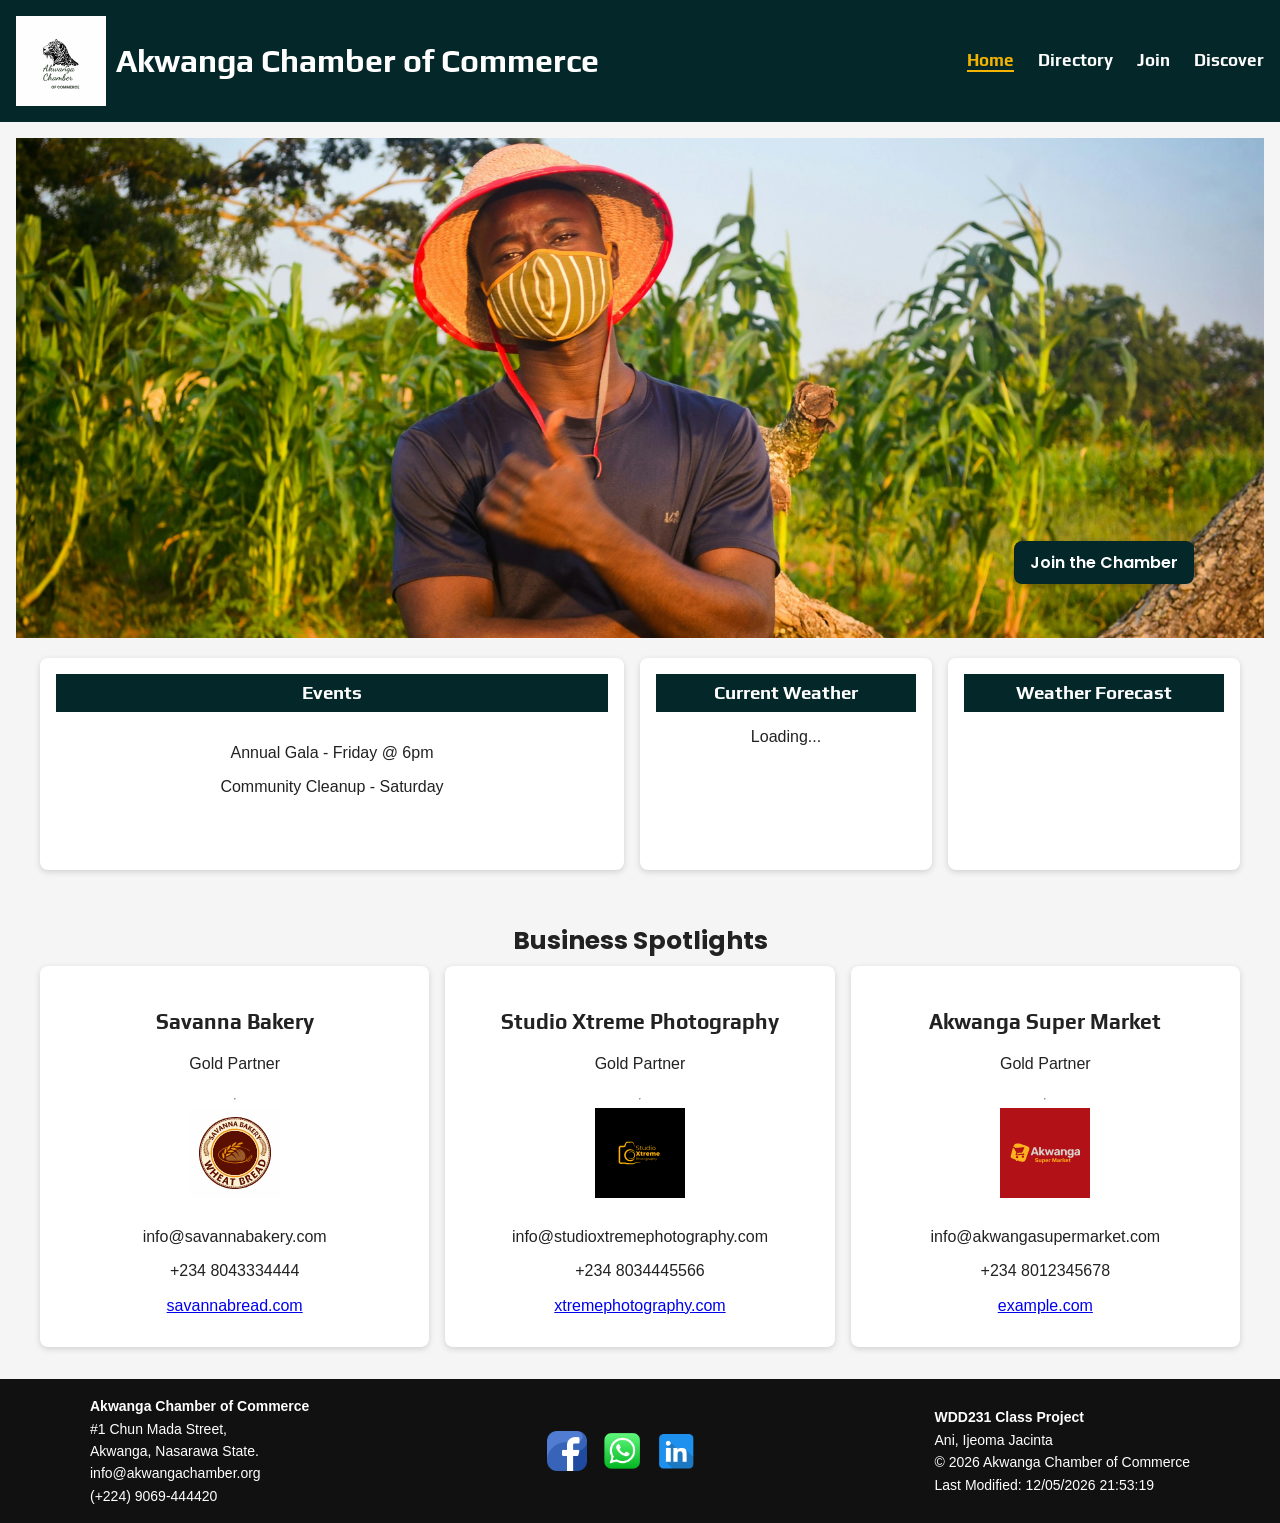
==== chamber/index.html @ a0d5ee1d "added index.html page" ====
<!DOCTYPE html>
<html lang="en">
<head>
  <meta charset="UTF-8">
  <meta name="viewport" content="width=device-width, initial-scale=1.0">
  <meta name="description" content="Akwanga Chamber of Commerce Directory showing Busineess in Akwanga, and all the opportunities in the Local communities.">
  <meta name="author" content="Ijeoma Jacinta Ani">
  <!-- Open Graph Meta Tags for Facebook -->
    <meta property="og:title" content="Ani Ijeoma Jacinta - Course Home Page">
    <meta property="og:description" content="Course home page for WDD 231: Dynamic Web Fundamentals showing projects, coursework, and web development practice.">
    <meta property="og:image" content="https://gentle2023.github.io/wdd231/images/logo.jpg">
    <meta property="og:url" content="https://gentle2023.github.io/wdd231/chamber">
    <meta property="og:type" content="GitHub Page">
  <title>Akwanga Chamber of Commerce | Directory</title>
  <link rel="preconnect" href="https://fonts.googleapis.com">
  <link rel="preconnect" href="https://fonts.gstatic.com" crossorigin>
  <link href="https://fonts.googleapis.com/css2?family=Play:wght@400;700&family=Poppins:ital,wght@0,100;0,200;0,300;0,400;0,500;0,600;0,700;0,800;0,900;1,100;1,200;1,300;1,400;1,500;1,600;1,700;1,800;1,900&display=swap" rel="stylesheet">
  <link rel="icon" href="images/favicon.ico">

    <link rel="stylesheet" href="styles/normalize.css">
    <link rel="stylesheet" href="styles/small.css">
    <link rel="stylesheet" href="styles/larger.css">

    <script src="scripts/weather.js" defer></script>
    <script src="scripts/date.js" defer></script>
</head>

<body>

<header>
<div class="logo">
<img src="images/logo.svg" alt="Akwanga Chamber Logo">
<h1>Akwanga Chamber of Commerce</h1>
</div>

<button type="button" id="hamburger">☰</button>

<nav>
<ul class="navigation">
<li><a href="index.html" class="active">Home</a></li>
<li><a href="directory.html">Directory</a></li>
<li><a href="#">Join</a></li>
<li><a href="#">Discover</a></li>
</ul>
</nav>
</header>

<main>
<section class="hero">
            <picture>
                <source media="(max-width: 600px)" srcset="images/farmer.webp">
                <img src="images/farmer.webp" alt="Timbuktu Landscape">
            </picture>
            <div class="hero-label">
                <a href="join.html" class="cta">Join the Chamber</a>
            </div>
        </section>

        <div class="grid-container">
            <section class="card events">
                <h3>Events</h3>
                <div id="event-list">
                    <p>Annual Gala - Friday @ 6pm</p>
                    <p>Community Cleanup - Saturday</p>
                </div>
            </section>

            <section class="card weather-current">
                <h3>Current Weather</h3>
                <div id="weather-info">
                    <p>Loading...</p>
                </div>
            </section>

            <section class="card weather-forecast">
                <h3>Weather Forecast</h3>
                <div id="forecast-info">
                    </div>
            </section>
        </div>

        <section class="spotlights">
            <h3>Business Spotlights</h3>
            <div id="spotlight-container">
                </div>
        </section>

</main>

<footer class="footer">
  <div class="footer-container">

    <!-- Left Section -->
    <div class="footer-left">
      <strong>Akwanga Chamber of Commerce</strong><br>
      #1 Chun Mada Street,<br>
      Akwanga, Nasarawa State.<br>
      info@akwangachamber.org<br>
      (+224) 9069-444420
    </div>

    <!-- Center Section -->
    <div class="footer-center">
      <a href="#" class="social"><img src="images/facebook.png" alt="Facebook"></a>
      <a href="#" class="social"><img src="images/whatsapp.png" alt="WhatsApp"></a>
      <a href="#" class="social"><img src="images/linkedin.png" alt="LinkedIn"></a>
    </div>

    <!-- Right Section -->
    <div class="footer-right">
      <strong>WDD231 Class Project</strong><br>
      Ani, Ijeoma Jacinta<br>
      &copy; <span id="currentyear"></span> Akwanga Chamber of Commerce <br>
      <span id="lastModified"></span>
    </div>

  </div>
</footer>

</body>
</html>
---- chamber/styles/small.css ----
:root {

  /* Color Variables */
  --primary-color: #042729;     
  --secondary-color: #F4B400;    
  --background-color: #F5F5F5; 
   --text-color: #222222;
  --white: #ffffff;
  --footer-bg: #111111;
  --heading-color: #3a3838;

  /* Font Variables */
  --heading-font: "Poppins", sans-serif;
  --body-font: Arial, Helvetica, sans-serif;
  --nav-font: "Play", sans-serif;

  /* Spacing */
  --padding-small: 0.5rem;
  --padding-medium: 1rem;
  --padding-large: 2rem;

  /* Border Radius */
  --radius: 8px;

}

body {
  font-family: var(--body-font);
  background: var(--background-color);
  color: var(--text-color);
  margin: 0;
}

/* HEADER */

header {
  display: flex;
  flex-wrap: wrap;
  justify-content: space-between;
  align-items: center;
  padding: var(--padding-medium);
  background: var(--primary-color);
  color: var(--white);
  position: relative;

}

.logo {
  display: flex;
  align-items: center;
  gap: 10px;
}

.logo img {
  width: 90px;
}

.logo h1 {
  font-family: var(--nav-font);
}

/* NAVIGATION */

#hamburger {
  font-size: 2rem;
  border: none;
  background: none;
  color: var(--white);
  cursor: pointer;
}

.navigation {
  display: none;
  list-style: none;
  padding: 0;
}

.navigation.open {
  display: block;
  flex-basis: 100%; 
  order: 3; 
  text-align: center;
  margin-top: var(--padding-medium);
  border-top: 1px solid rgba(255, 255, 255, 0.1); 
}

.navigation li {
  margin: var(--padding-small) 0;
}

.navigation a {
  text-decoration: none;
  color: var(--white);
  font-weight: bold;
  font-size: 17px;
  font-family: var(--nav-font);
}

.navigation a.active {
  color: var(--secondary-color);
  border-bottom: 2px solid var(--secondary-color);
  }

/* MAIN */

main {
  padding: var(--padding-medium);
}

h2 {
  font-family: var(--heading-font);
  text-align: center;
  color: var(--heading-color);
  font-size: 25px;
}

/* DIRECTORY GRID */

#members.grid {
  display: grid;
  grid-template-columns: 1fr;
  gap: 1rem;
  margin-top: 30px;
}

#members.list {
  display: flex;
  flex-direction: column;
  gap: 1rem;
}


/* MEMBER CARD */

.card {
  background: var(--white);
  padding: var(--padding-medium);
  border-radius: var(--radius);
  box-shadow: 0 2px 6px rgba(0,0,0,0.2);
  text-align: center;
}

.card img {
  width: 100%;
  border-radius: var(--radius);
}


/* VIEW BUTTONS */

.view-buttons {
  display: flex;
  justify-content: center; 
  gap: 1rem; 
  margin: 1rem 0;
}

.view-buttons button {
  padding: 0.8rem 1rem;
  border: none;
  background: var(--primary-color);
  color: var(--white);
  border-radius: var(--radius);
  cursor: pointer;
}

/* FOOTER */

.footer {
  background: var(--footer-bg);
  padding: var(--padding-medium);
  font-family: Arial, sans-serif;
  font-size: 14px;
  color: var(--white);
  text-align: center;
}

.footer-container {
  max-width: 1100px;
  margin: auto;
  display: flex;
  justify-content: space-between;
  align-items: center;
 }

.footer-left,
.footer-right {
  line-height: 1.6;
}

.footer-center {
  display: flex;
  gap: 15px;
}

.social {
  width: 40px;
  height: 40px;
  display: flex;
  justify-content: center;
  align-items: center;
}

.social img {
  width: 40px;
  height: 40px;
}

/* HERO SECTION */

.hero { 
  position: relative; 
  width: 100%; 
  height: auto; 
  overflow: hidden; 
 }

.hero img { 
  width: 100%; 
  height: 100%; object-fit: cover; 
}

.hero-label {
    position: absolute;
    bottom: 70px;
    right: 70px;
}

.cta {
    background: var(--primary-color);
    color: var(--white);
    padding: 0.6rem 1rem;
    border-radius: var(--radius);
    text-decoration: none;
    font-family: var(--heading-font);
    font-weight: 600;
    box-shadow: 0 3px 6px rgba(0,0,0,0.2);
}

.cta:hover {
    background: var(--primary-color);
}


/* GRID SECTION */

.grid-container {
    display: grid;
    grid-template-columns: 1fr;
    gap: var(--padding-medium);
    padding: var(--padding-medium);
}


/* CARD STYLING */

.card {
    background: var(--white);
    border-radius: var(--radius);
    overflow: hidden;
    box-shadow: 0 2px 6px rgba(0,0,0,0.15);
}


/* CARD HEADERS */

.card h3 {
    background: var(--primary-color);
    color: var(--white);
    padding: var(--padding-small);
    text-align: center;
    font-family: var(--nav-font);
    margin: 0;
}





/* EVENTS */

#event-list {
    padding: var(--padding-medium);
}


/* WEATHER */

.weather-layout{
display:flex;
align-items:center;
gap:12px;
padding:1rem;
}

.weather-layout img {
width:75px;
}

.weather-details{
font-size:0.9rem;
line-height:1.4;
}

.weather-details .temp {
font-size:1.4rem;
font-weight:bold;
line-height: 0.8;
}

.weather-details p {
margin: 0;
}

/* FORECAST */

#forecast-info {
    padding: var(--padding-medium);
    text-align: center;
}


/* SPOTLIGHT SECTION */

.spotlights {
    padding: var(--padding-medium);
}

.spotlights h3 {
    text-align: center;
    margin-bottom: var(--padding-medium);
    font-family: var(--heading-font);
    font-size: 25px;
    margin-bottom: 10px;
}


/* SPOTLIGHT CONTAINER */

#spotlight-container {
    display: grid;
    grid-template-columns: 1fr;
    gap: var(--padding-medium);
}


/* SPOTLIGHT CARD */

.spotlight-card {
    background: var(--white);
    border-radius: var(--radius);
    padding: var(--padding-medium);
    text-align: center;
    box-shadow: 0 2px 6px rgba(0,0,0,0.15);
}

.spotlight-card img {
    width: 80px;
    margin-bottom: 10px;
}

.spotlight-card h4 {
    font-family: var(--nav-font);
    margin-bottom: 5px;
    font-size: 21px;
}
---- chamber/styles/larger.css ----
/* --- Extra Small Mobile Devices (Less than 400px) --- */
@media (max-width: 400px) {
header, main, .footer {
    padding: var(--padding-small);
  }

   header {
    flex-direction: column;
    align-items: flex-start;
  }

  .logo img {
    width: 60px;
  }

  .logo h1 {
    font-size: 1rem;
  }

  #hamburger {
    font-size: 1.7rem;
    margin-left: auto;
  }


  h2 {
    font-size: 18px;
    margin-bottom: 1rem;
  }

 .card {
    padding: var(--padding-small);
  }

  .view-buttons {
    flex-direction: column;
    width: 100%;
    gap: 0.5rem;
  }

  .view-buttons button {
    width: 100%;
    padding: 0.6rem;
  }

  .social {
    width: 32px;
    height: 32px;
  }

  .social img {
    width: 32px;
    height: 32px;
  }

  .footer-right {
    font-size: 12px;
  }

  /* HERO SECTION */
  .hero-label {
    bottom: 20px;
    right: 20px;
  }

  .cta {
    padding: 0.4rem 0.8rem;
    font-size: 0.85rem;
  }


  /* GRID SECTION */
  .grid-container {
    gap: 0.75rem;
    padding: 0.75rem;
  }


  /* CARD HEADERS */
  .card h3 {
    font-size: 1rem;
    padding: 0.5rem;
  }


  /* EVENTS */
  #event-list {
    padding: 0.75rem;
    font-size: 0.9rem;
  }


  /* WEATHER */
  .weather-layout {
    flex-direction: column;
    text-align: center;
    gap: 6px;
    padding: 0.75rem;
  }

  .weather-layout img {
    width: 55px;
  }

  .weather-details .temp {
    font-size: 1.2rem;
  }

  .weather-details {
    font-size: 0.85rem;
  }


  /* FORECAST */
  #forecast-info {
    padding: 0.75rem;
    font-size: 0.9rem;
  }


  /* SPOTLIGHTS */
  .spotlights {
    padding: 0.75rem;
  }

  .spotlights h3 {
    font-size: 1.2rem;
  }


  /* SPOTLIGHT CONTAINER */
  #spotlight-container {
    gap: 0.75rem;
  }


  /* SPOTLIGHT CARD */
  .spotlight-card {
    padding: 0.75rem;
  }

  .spotlight-card img {
    width: 60px;
  }

  .spotlight-card h4 {
    font-size: 1rem;
  }
}

/* --- Mobile Less than 767px) --- */
@media (max-width: 767px) {
    .footer-container {
    flex-direction: column;
    gap: 1.5rem;
    text-align: center;
  }

   #members.list .card {
    text-align: center;
  }
  
  #members.list .card img {
    width: 100%;
    margin-bottom: var(--padding-medium);
  }

  .footer-center {
    justify-content: center;
  }

   h2 {
    font-size: 20px;
  }

  .logo img {
    width: 70px;
  }
}




/* --- Tablet and Desktop (Greater than 768px) --- */
@media (min-width: 768px) {
      #hamburger {
    display: none;
    font-size: 2rem;
    margin-left: auto;

  }

  .navigation {
    display: flex;
    gap: 1.5rem;
  }

  .navigation li {
    margin: 0;
  }

   #members.grid {
    grid-template-columns: repeat(3, 1fr);
    gap: var(--padding-large);
  }

  #members.list {
    display: flex;
    flex-direction: column;
    gap: 1.5rem;
  }

    #members.list .card {
    display: flex;
    align-items: center;
    text-align: left;
    gap: 2rem;
    padding: var(--padding-large);
  }

    #members.list .card img {
    width: 200px; 
    height: auto;
    object-fit: cover;
  }

  #members.list .card-content {
    flex: 1;
  }


  .footer-container {
    flex-direction: row;
    text-align: left;
  }

  /* HERO IMAGE HEIGHT */

.hero img {
    height: 500px;
    object-fit: cover;
}


/* MAIN GRID LAYOUT */

.grid-container {
    grid-template-columns: 2fr 1fr 1fr;
    max-width: 1200px;
    margin: auto;
}

/* EVENTS BOX HEIGHT */
.events {
    min-height: 180px;
}


/* WEATHER SECTION */
.weather-current {
    text-align: center;
}

.weather-forecast {
    text-align: center;
}


/* SPOTLIGHT GRID */
#spotlight-container {
    grid-template-columns: repeat(3, 1fr);
    max-width: 1200px;
    margin: auto;
}


/* SPOTLIGHT CARD */
.spotlight-card {
    display: flex;
    flex-direction: column;
    align-items: center;
}

.spotlight-card img {
    width: 90px;
}
}
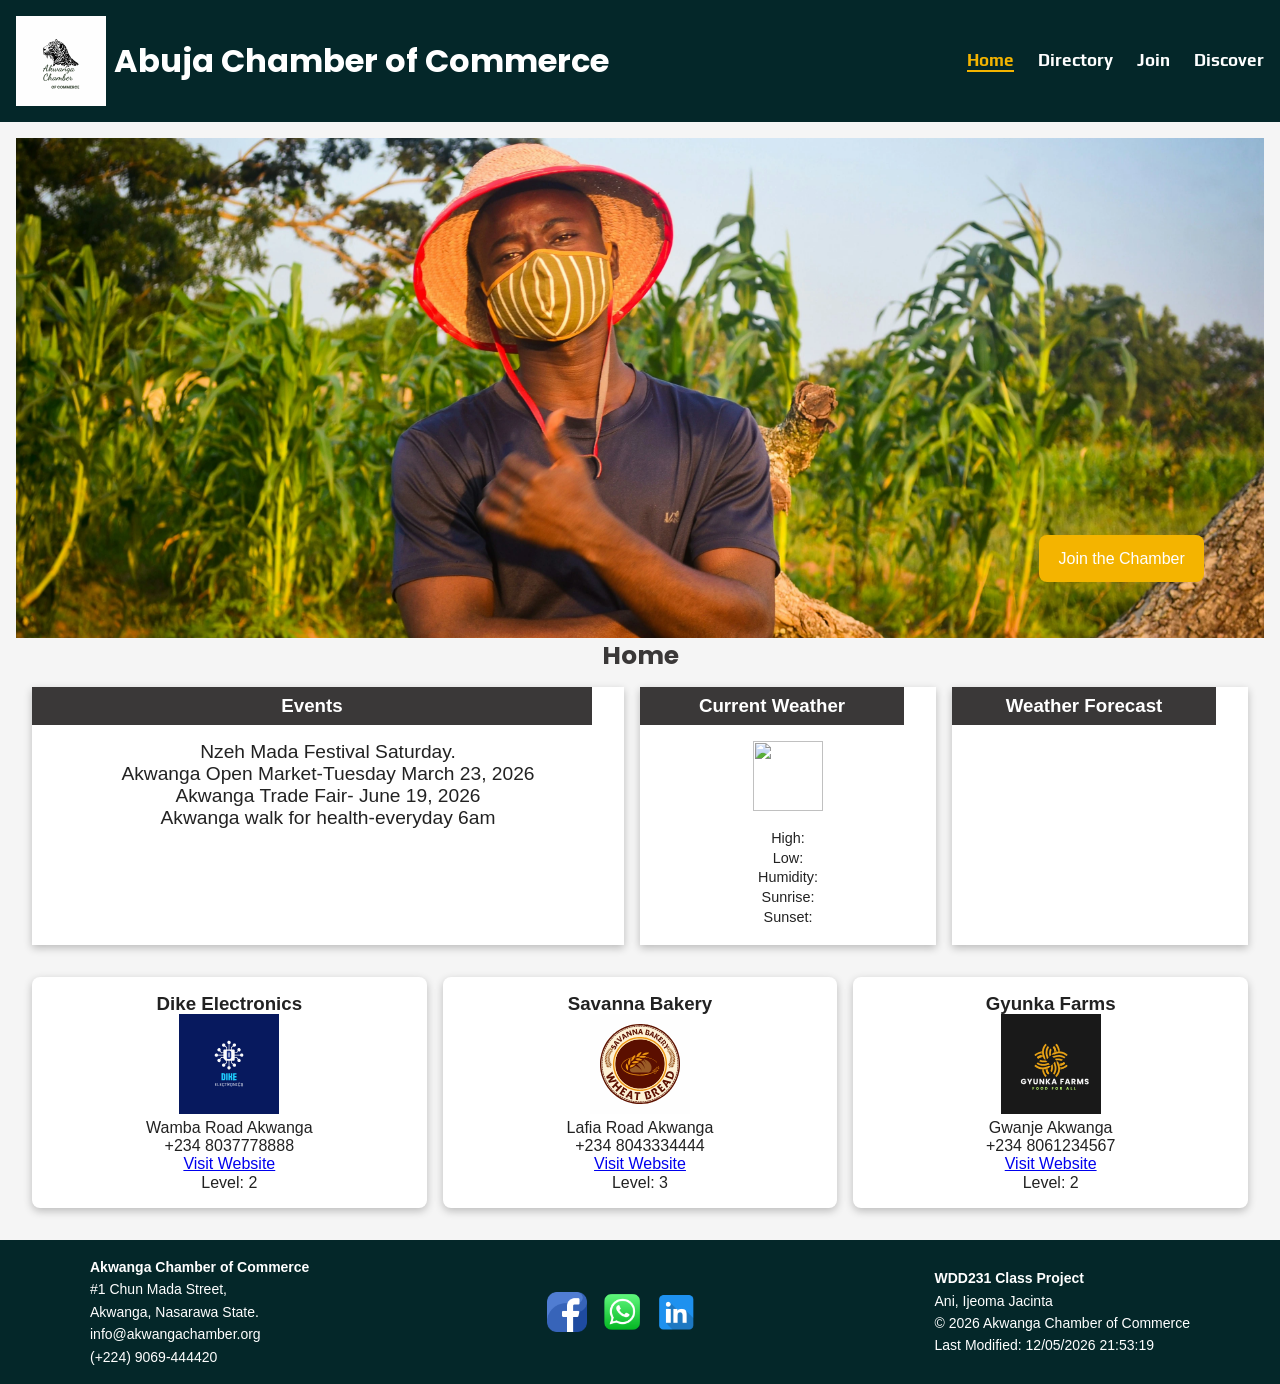
==== commit 3a38f8ec: "updated the index.html and the CSS" ====
--- a/chamber/index.html
+++ b/chamber/index.html
@@ -22,15 +22,15 @@
     <link rel="stylesheet" href="styles/larger.css">
 
     <script src="scripts/weather.js" defer></script>
+    <script src="scripts/spotlights.js" defer></script>
     <script src="scripts/date.js" defer></script>
 </head>
 
 <body>
-
 <header>
 <div class="logo">
-<img src="images/logo.svg" alt="Akwanga Chamber Logo">
-<h1>Akwanga Chamber of Commerce</h1>
+<img src="images/logo.svg" alt="Abuja Chamber Logo">
+<h1>Abuja Chamber of Commerce</h1>
 </div>
 
 <button type="button" id="hamburger">☰</button>
@@ -38,7 +38,7 @@
 <nav>
 <ul class="navigation">
 <li><a href="index.html" class="active">Home</a></li>
-<li><a href="directory.html">Directory</a></li>
+<li><a href="directory.html"> Directory</a></li>
 <li><a href="#">Join</a></li>
 <li><a href="#">Discover</a></li>
 </ul>
@@ -46,44 +46,53 @@
 </header>
 
 <main>
-<section class="hero">
-            <picture>
-                <source media="(max-width: 600px)" srcset="images/farmer.webp">
-                <img src="images/farmer.webp" alt="Timbuktu Landscape">
-            </picture>
-            <div class="hero-label">
-                <a href="join.html" class="cta">Join the Chamber</a>
-            </div>
-        </section>
+  <!-- HERO -->
+  <section class="hero">
+    <picture>
+      <source media="(max-width: 600px)" srcset="images/farmer.webp">
+      <img src="images/farmer.webp" alt="Farmer in Akwanga">
+    </picture>
+    <a href="#" class="cta">Join the Chamber</a>
+  </section>
+  <h2>Home</h2>
+  <!-- GRID SECTION -->
+  <section class="home-grid">
 
-        <div class="grid-container">
-            <section class="card events">
-                <h3>Events</h3>
-                <div id="event-list">
-                    <p>Annual Gala - Friday @ 6pm</p>
-                    <p>Community Cleanup - Saturday</p>
-                </div>
-            </section>
+    <div class="home-card events">
+      <h3>Events</h3>
+      <p>Nzeh Mada Festival Saturday.</p>
+      <p>Akwanga Open Market-Tuesday March 23, 2026</p>
+      <p>Akwanga Trade Fair- June 19, 2026</p>
+      <p>Akwanga walk for health-everyday 6am</p>
+    </div>
 
-            <section class="card weather-current">
-                <h3>Current Weather</h3>
-                <div id="weather-info">
-                    <p>Loading...</p>
-                </div>
-            </section>
+    <div class="home-card weather">
+  <h3>Current Weather</h3>
 
-            <section class="card weather-forecast">
-                <h3>Weather Forecast</h3>
-                <div id="forecast-info">
-                    </div>
-            </section>
-        </div>
+  <div class="weather-content">
+    <img id="weather-icon" src="" alt="">
 
-        <section class="spotlights">
-            <h3>Business Spotlights</h3>
-            <div id="spotlight-container">
-                </div>
-        </section>
+    <div class="weather-info">
+      <p><strong><span id="current-temp"></span></strong></p>
+      <p id="description"></p>
+      <p>High: <span id="high"></span></p>
+      <p>Low: <span id="low"></span></p>
+      <p>Humidity: <span id="humidity"></span></p>
+      <p>Sunrise: <span id="sunrise"></span></p>
+      <p>Sunset: <span id="sunset"></span></p>
+    </div>
+  </div>
+</div>
+
+    <div class="home-card forecast">
+      <h3>Weather Forecast</h3>
+      <p id="forecast"></p>
+    </div>
+
+  </section>
+
+  <!-- SPOTLIGHTS -->
+  <section class="spotlights" id="spotlights"></section>
 
 </main>
 
--- a/chamber/styles/small.css
+++ b/chamber/styles/small.css
@@ -24,6 +24,13 @@
 
 }
 
+* {
+  margin: 0;
+  padding: 0;
+  box-sizing: border-box;
+   max-width: 100%;
+}
+
 body {
   font-family: var(--body-font);
   background: var(--background-color);
@@ -41,14 +48,12 @@
   padding: var(--padding-medium);
   background: var(--primary-color);
   color: var(--white);
-  position: relative;
-
 }
 
 .logo {
   display: flex;
   align-items: center;
-  gap: 10px;
+  gap: 0.5rem;
 }
 
 .logo img {
@@ -56,7 +61,7 @@
 }
 
 .logo h1 {
-  font-family: var(--nav-font);
+  font-family: var(--heading-font);
 }
 
 /* NAVIGATION */
@@ -76,12 +81,14 @@
 }
 
 .navigation.open {
-  display: block;
+  display: flex;
+  flex-direction: column;
   flex-basis: 100%; 
   order: 3; 
   text-align: center;
-  margin-top: var(--padding-medium);
-  border-top: 1px solid rgba(255, 255, 255, 0.1); 
+  padding: 0;
+  margin: 0;
+  
 }
 
 .navigation li {
@@ -100,6 +107,10 @@
   color: var(--secondary-color);
   border-bottom: 2px solid var(--secondary-color);
   }
+
+  .navigation a:hover {
+  color: var(--secondary-color);
+}
 
 /* MAIN */
 
@@ -156,18 +167,22 @@
 }
 
 .view-buttons button {
-  padding: 0.8rem 1rem;
+  padding: 0.9rem 1rem;
   border: none;
+  background: var(--view-buttons);
+  color: var(--white);
+  cursor: pointer;
+}
+
+.view-buttons button:hover {
+  opacity: 0.8;
+}
+
+
+
+/* FOOTER */
+.footer {
   background: var(--primary-color);
-  color: var(--white);
-  border-radius: var(--radius);
-  cursor: pointer;
-}
-
-/* FOOTER */
-
-.footer {
-  background: var(--footer-bg);
   padding: var(--padding-medium);
   font-family: Arial, sans-serif;
   font-size: 14px;
@@ -206,161 +221,112 @@
   height: 40px;
 }
 
-/* HERO SECTION */
-
-.hero { 
-  position: relative; 
-  width: 100%; 
-  height: auto; 
-  overflow: hidden; 
+
+/* HERO */
+.hero {
+  position: relative;
+}
+
+.hero img {
+  width: 100%;
+  height: 500px;
+  object-fit: cover;
+}
+
+.cta {
+  position: absolute;
+  bottom: 60px;
+  right: 60px;
+  background: var(--secondary-color);
+  color: white;
+  padding: 0.9rem 1.2rem;
+  border-radius: 8px;
+  text-decoration: none;
+}
+
+/* CARDS */
+.home-card {
+  background: var(--white);
+  padding: 1rem;
+  box-shadow: rgba(0, 0, 0, 0.24) 0px 3px 8px;
+}
+
+.home-card h3 {
+  background: var(--heading-color);
+  color: white;
+  margin: -1rem -1rem 1rem -1rem;
+  padding: 0.5rem;
+  text-align: center;
+}
+
+ .events p {
+  font-size: 1.2rem;
+  text-align: center;
  }
 
-.hero img { 
-  width: 100%; 
-  height: 100%; object-fit: cover; 
-}
-
-.hero-label {
-    position: absolute;
-    bottom: 70px;
-    right: 70px;
-}
-
-.cta {
-    background: var(--primary-color);
-    color: var(--white);
-    padding: 0.6rem 1rem;
-    border-radius: var(--radius);
-    text-decoration: none;
-    font-family: var(--heading-font);
-    font-weight: 600;
-    box-shadow: 0 3px 6px rgba(0,0,0,0.2);
-}
-
-.cta:hover {
-    background: var(--primary-color);
-}
-
-
-/* GRID SECTION */
-
-.grid-container {
-    display: grid;
-    grid-template-columns: 1fr;
-    gap: var(--padding-medium);
-    padding: var(--padding-medium);
-}
-
-
-/* CARD STYLING */
-
-.card {
-    background: var(--white);
-    border-radius: var(--radius);
-    overflow: hidden;
-    box-shadow: 0 2px 6px rgba(0,0,0,0.15);
-}
-
-
-/* CARD HEADERS */
-
-.card h3 {
-    background: var(--primary-color);
-    color: var(--white);
-    padding: var(--padding-small);
-    text-align: center;
-    font-family: var(--nav-font);
-    margin: 0;
-}
-
-
-
-
-
-/* EVENTS */
-
-#event-list {
-    padding: var(--padding-medium);
-}
-
+
+/* MOBILE (DEFAULT) */
+.home-grid {
+  display: flex;
+  flex-direction: column;
+  gap: 1rem;
+  padding: 1rem;
+}
 
 /* WEATHER */
-
-.weather-layout{
-display:flex;
-align-items:center;
-gap:12px;
-padding:1rem;
-}
-
-.weather-layout img {
-width:75px;
-}
-
-.weather-details{
-font-size:0.9rem;
-line-height:1.4;
-}
-
-.weather-details .temp {
-font-size:1.4rem;
-font-weight:bold;
-line-height: 0.8;
-}
-
-.weather-details p {
-margin: 0;
-}
-
-/* FORECAST */
-
-#forecast-info {
-    padding: var(--padding-medium);
-    text-align: center;
-}
-
-
-/* SPOTLIGHT SECTION */
-
+.weather img {
+  width: 60px;
+}
+
+/* WEATHER CARD LAYOUT */
+.weather-content {
+  display: flex;
+  align-items: center;
+  gap: 1rem;
+}
+
+/* ICON */
+.weather-content img {
+  width: 70px;
+  height: 70px;
+}
+
+/* TEXT */
+.weather-info p {
+  margin: 0.2rem 0;
+  font-size: 0.9rem;
+}
+
+/* TEMP */
+#current-temp {
+  font-size: 1.4rem;
+}
+
+.forecast p {
+  font-size: 1.2rem;
+  line-height: 1.8;
+}
+
+.forecast strong {
+  font-weight: bold;
+}
+
+/* SPOTLIGHTS */
 .spotlights {
-    padding: var(--padding-medium);
-}
-
-.spotlights h3 {
-    text-align: center;
-    margin-bottom: var(--padding-medium);
-    font-family: var(--heading-font);
-    font-size: 25px;
-    margin-bottom: 10px;
-}
-
-
-/* SPOTLIGHT CONTAINER */
-
-#spotlight-container {
-    display: grid;
-    grid-template-columns: 1fr;
-    gap: var(--padding-medium);
-}
-
+  display: grid;
+  gap: 1rem;
+  padding: 1rem;
+}
 
 /* SPOTLIGHT CARD */
-
 .spotlight-card {
-    background: var(--white);
-    border-radius: var(--radius);
-    padding: var(--padding-medium);
-    text-align: center;
-    box-shadow: 0 2px 6px rgba(0,0,0,0.15);
+  background: var(--white);
+  padding: 1rem;
+  border-radius: 8px;
+  box-shadow: rgba(0, 0, 0, 0.24) 0px 3px 8px;
+  text-align: center;
 }
 
 .spotlight-card img {
-    width: 80px;
-    margin-bottom: 10px;
-}
-
-.spotlight-card h4 {
-    font-family: var(--nav-font);
-    margin-bottom: 5px;
-    font-size: 21px;
+  width: 100px;
 }
--- a/chamber/styles/larger.css
+++ b/chamber/styles/larger.css
@@ -1,7 +1,110 @@
+/* --- Tablet and Desktop (Greater than 768px) --- */
+@media (min-width: 768px) {
+      #hamburger {
+    display: none;
+    font-size: 2rem;
+    margin-left: auto;
+
+  }
+
+  .navigation {
+    display: flex;
+    gap: 1.5rem;
+  }
+
+  .navigation li {
+    margin: 0;
+  }
+
+   #members.grid {
+    grid-template-columns: repeat(3, 1fr);
+    gap: var(--padding-large);
+  }
+
+  #members.list {
+    display: flex;
+    flex-direction: column;
+    gap: 1.5rem;
+  }
+
+    #members.list .card {
+    display: flex;
+    align-items: center;
+    text-align: left;
+    gap: 2rem;
+    padding: var(--padding-large);
+  }
+
+    #members.list .card img {
+    width: 200px; 
+    height: auto;
+    object-fit: cover;
+  }
+
+  #members.list .card-content {
+    flex: 1;
+  }
 
 
+  .footer-container {
+    flex-direction: row;
+    text-align: left;
+  }
 
+ .home-grid {
+    display: grid;
+    grid-template-columns: 2fr 1fr 1fr;
+    gap: 1rem;
+  }
 
+  .weather-content {
+    flex-direction: column;
+    text-align: center;
+  }
+
+  .spotlights {
+    grid-template-columns: repeat(3, 1fr);
+  }
+
+}
+
+/* --- Mobile (Less than 767px) --- */
+@media (max-width: 767px) {
+    .footer-container {
+    flex-direction: column;
+    gap: 1.5rem;
+    text-align: center;
+  }
+
+.navigation li {
+    width: 100%;
+}
+
+.navigation a {
+    text-align: center;
+}
+
+   #members.list .card {
+    text-align: center;
+  }
+  
+  #members.list .card img {
+    width: 100%;
+    margin-bottom: var(--padding-medium);
+  }
+
+  .footer-center {
+    justify-content: center;
+  }
+
+   h2 {
+    font-size: 20px;
+  }
+
+  .logo img {
+    width: 70px;
+  }
+}
 
 /* --- Extra Small Mobile Devices (Less than 400px) --- */
 @media (max-width: 400px) {
@@ -61,233 +164,4 @@
   .footer-right {
     font-size: 12px;
   }
-
-  /* HERO SECTION */
-  .hero-label {
-    bottom: 20px;
-    right: 20px;
-  }
-
-  .cta {
-    padding: 0.4rem 0.8rem;
-    font-size: 0.85rem;
-  }
-
-
-  /* GRID SECTION */
-  .grid-container {
-    gap: 0.75rem;
-    padding: 0.75rem;
-  }
-
-
-  /* CARD HEADERS */
-  .card h3 {
-    font-size: 1rem;
-    padding: 0.5rem;
-  }
-
-
-  /* EVENTS */
-  #event-list {
-    padding: 0.75rem;
-    font-size: 0.9rem;
-  }
-
-
-  /* WEATHER */
-  .weather-layout {
-    flex-direction: column;
-    text-align: center;
-    gap: 6px;
-    padding: 0.75rem;
-  }
-
-  .weather-layout img {
-    width: 55px;
-  }
-
-  .weather-details .temp {
-    font-size: 1.2rem;
-  }
-
-  .weather-details {
-    font-size: 0.85rem;
-  }
-
-
-  /* FORECAST */
-  #forecast-info {
-    padding: 0.75rem;
-    font-size: 0.9rem;
-  }
-
-
-  /* SPOTLIGHTS */
-  .spotlights {
-    padding: 0.75rem;
-  }
-
-  .spotlights h3 {
-    font-size: 1.2rem;
-  }
-
-
-  /* SPOTLIGHT CONTAINER */
-  #spotlight-container {
-    gap: 0.75rem;
-  }
-
-
-  /* SPOTLIGHT CARD */
-  .spotlight-card {
-    padding: 0.75rem;
-  }
-
-  .spotlight-card img {
-    width: 60px;
-  }
-
-  .spotlight-card h4 {
-    font-size: 1rem;
-  }
-}
-
-/* --- Mobile Less than 767px) --- */
-@media (max-width: 767px) {
-    .footer-container {
-    flex-direction: column;
-    gap: 1.5rem;
-    text-align: center;
-  }
-
-   #members.list .card {
-    text-align: center;
-  }
-  
-  #members.list .card img {
-    width: 100%;
-    margin-bottom: var(--padding-medium);
-  }
-
-  .footer-center {
-    justify-content: center;
-  }
-
-   h2 {
-    font-size: 20px;
-  }
-
-  .logo img {
-    width: 70px;
-  }
-}
-
-
-
-
-/* --- Tablet and Desktop (Greater than 768px) --- */
-@media (min-width: 768px) {
-      #hamburger {
-    display: none;
-    font-size: 2rem;
-    margin-left: auto;
-
-  }
-
-  .navigation {
-    display: flex;
-    gap: 1.5rem;
-  }
-
-  .navigation li {
-    margin: 0;
-  }
-
-   #members.grid {
-    grid-template-columns: repeat(3, 1fr);
-    gap: var(--padding-large);
-  }
-
-  #members.list {
-    display: flex;
-    flex-direction: column;
-    gap: 1.5rem;
-  }
-
-    #members.list .card {
-    display: flex;
-    align-items: center;
-    text-align: left;
-    gap: 2rem;
-    padding: var(--padding-large);
-  }
-
-    #members.list .card img {
-    width: 200px; 
-    height: auto;
-    object-fit: cover;
-  }
-
-  #members.list .card-content {
-    flex: 1;
-  }
-
-
-  .footer-container {
-    flex-direction: row;
-    text-align: left;
-  }
-
-  /* HERO IMAGE HEIGHT */
-
-.hero img {
-    height: 500px;
-    object-fit: cover;
-}
-
-
-/* MAIN GRID LAYOUT */
-
-.grid-container {
-    grid-template-columns: 2fr 1fr 1fr;
-    max-width: 1200px;
-    margin: auto;
-}
-
-/* EVENTS BOX HEIGHT */
-.events {
-    min-height: 180px;
-}
-
-
-/* WEATHER SECTION */
-.weather-current {
-    text-align: center;
-}
-
-.weather-forecast {
-    text-align: center;
-}
-
-
-/* SPOTLIGHT GRID */
-#spotlight-container {
-    grid-template-columns: repeat(3, 1fr);
-    max-width: 1200px;
-    margin: auto;
-}
-
-
-/* SPOTLIGHT CARD */
-.spotlight-card {
-    display: flex;
-    flex-direction: column;
-    align-items: center;
-}
-
-.spotlight-card img {
-    width: 90px;
-}
-}
-
+}
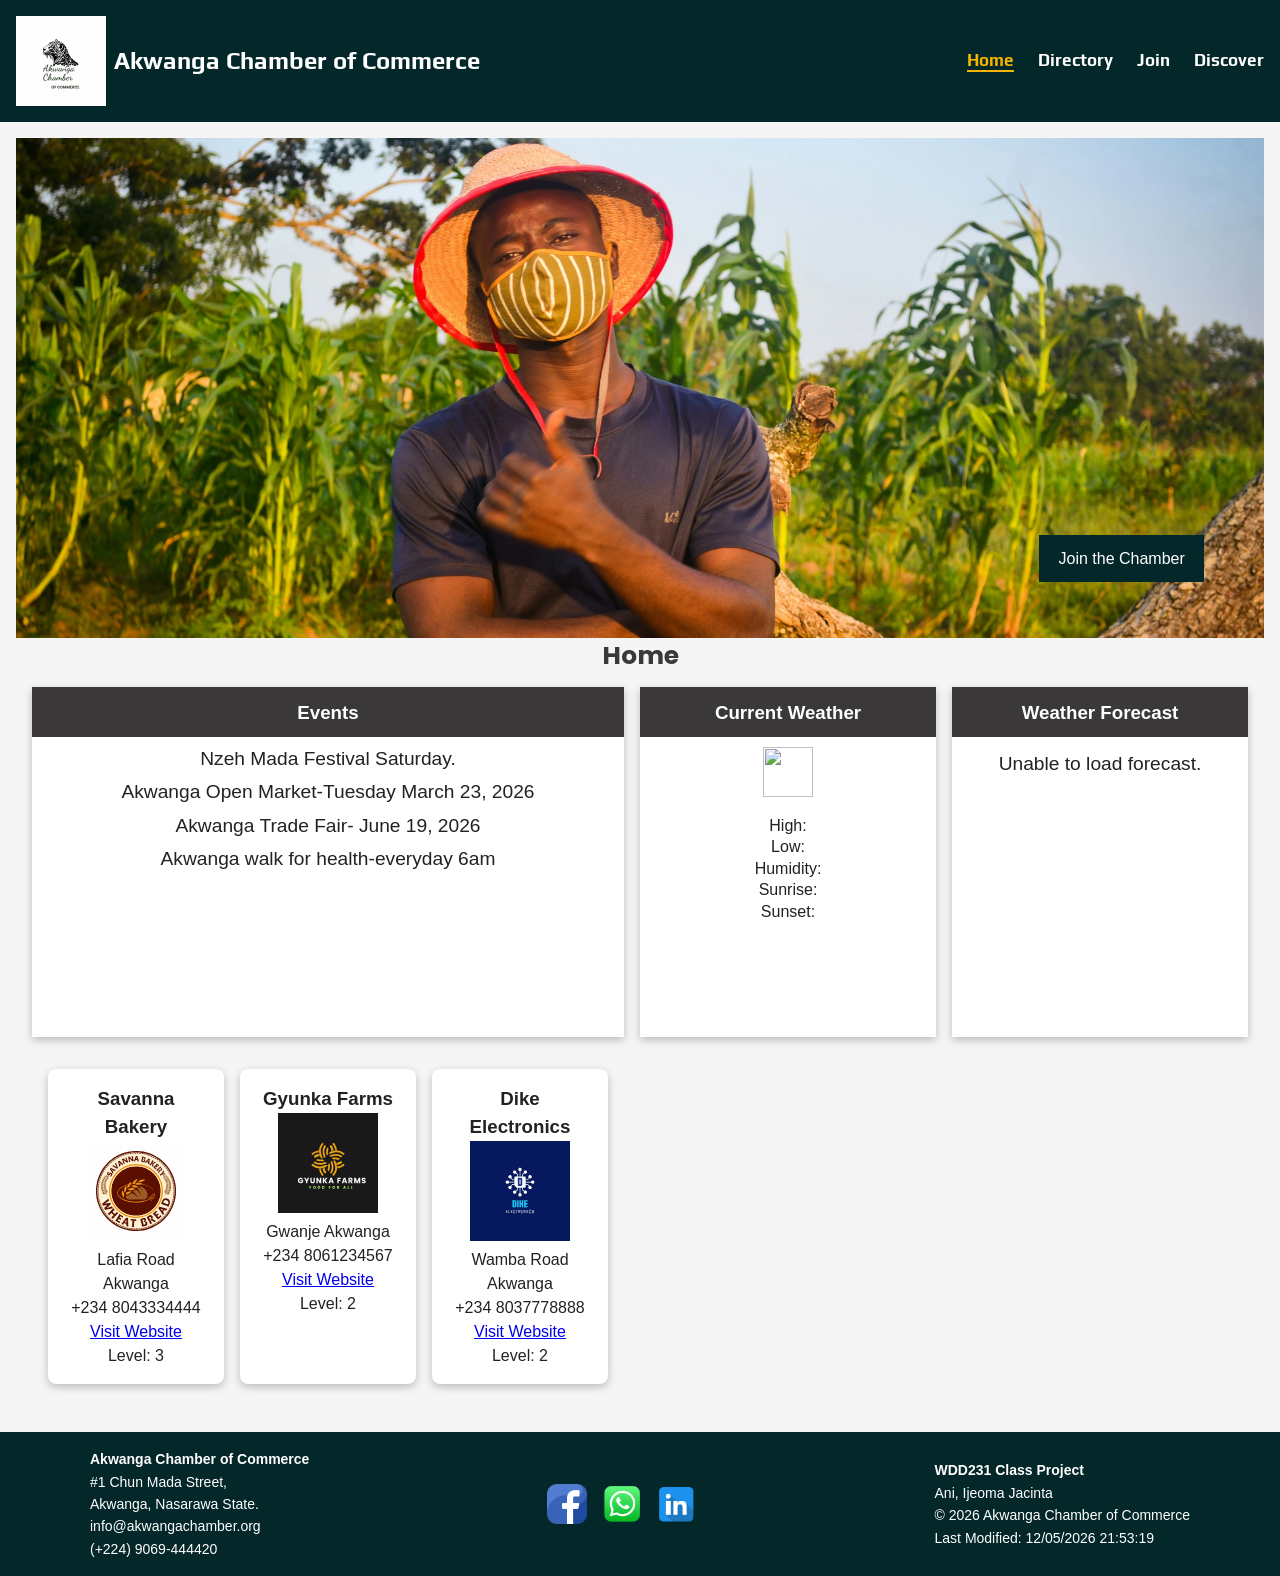
==== commit 9159ae8f: "update" ====
--- a/chamber/index.html
+++ b/chamber/index.html
@@ -30,7 +30,7 @@
 <header>
 <div class="logo">
 <img src="images/logo.svg" alt="Abuja Chamber Logo">
-<h1>Abuja Chamber of Commerce</h1>
+<h1>Akwanga Chamber of Commerce</h1>
 </div>
 
 <button type="button" id="hamburger">☰</button>
@@ -39,7 +39,7 @@
 <ul class="navigation">
 <li><a href="index.html" class="active">Home</a></li>
 <li><a href="directory.html"> Directory</a></li>
-<li><a href="#">Join</a></li>
+<li><a href="join.html">Join</a></li>
 <li><a href="#">Discover</a></li>
 </ul>
 </nav>
@@ -56,7 +56,7 @@
   </section>
   <h2>Home</h2>
   <!-- GRID SECTION -->
-  <section class="home-grid">
+  <div class="home-grid">
 
     <div class="home-card events">
       <h3>Events</h3>
@@ -89,10 +89,10 @@
       <p id="forecast"></p>
     </div>
 
-  </section>
+  </d>
 
   <!-- SPOTLIGHTS -->
-  <section class="spotlights" id="spotlights"></section>
+  <div class="spotlights" id="spotlights"></div>
 
 </main>
 
--- a/chamber/styles/small.css
+++ b/chamber/styles/small.css
@@ -3,7 +3,8 @@
   /* Color Variables */
   --primary-color: #042729;     
   --secondary-color: #F4B400;    
-  --background-color: #F5F5F5; 
+  --background-color: #F5F5F5;
+  --membership-card : #4b4c4d;
    --text-color: #222222;
   --white: #ffffff;
   --footer-bg: #111111;
@@ -28,7 +29,7 @@
   margin: 0;
   padding: 0;
   box-sizing: border-box;
-   max-width: 100%;
+  max-width: 100%;
 }
 
 body {
@@ -61,7 +62,9 @@
 }
 
 .logo h1 {
-  font-family: var(--heading-font);
+  font-size: 1.5rem;
+  white-space: nowrap;
+  font-family: var(--nav-font);
 }
 
 /* NAVIGATION */
@@ -149,6 +152,7 @@
   border-radius: var(--radius);
   box-shadow: 0 2px 6px rgba(0,0,0,0.2);
   text-align: center;
+  line-height: 1.5;
 }
 
 .card img {
@@ -156,7 +160,6 @@
   border-radius: var(--radius);
 }
 
-
 /* VIEW BUTTONS */
 
 .view-buttons {
@@ -167,17 +170,12 @@
 }
 
 .view-buttons button {
-  padding: 0.9rem 1rem;
+  padding: 0.8rem 1rem;
   border: none;
-  background: var(--view-buttons);
+  background: var(--primary-color);
   color: var(--white);
   cursor: pointer;
 }
-
-.view-buttons button:hover {
-  opacity: 0.8;
-}
-
 
 
 /* FOOTER */
@@ -237,31 +235,32 @@
   position: absolute;
   bottom: 60px;
   right: 60px;
-  background: var(--secondary-color);
+  background: var(--primary-color);
   color: white;
   padding: 0.9rem 1.2rem;
-  border-radius: 8px;
   text-decoration: none;
 }
 
 /* CARDS */
 .home-card {
   background: var(--white);
-  padding: 1rem;
   box-shadow: rgba(0, 0, 0, 0.24) 0px 3px 8px;
-}
+  height: 350px;
+ }
 
 .home-card h3 {
   background: var(--heading-color);
   color: white;
-  margin: -1rem -1rem 1rem -1rem;
-  padding: 0.5rem;
-  text-align: center;
+  padding: 0.9rem;
+  text-align: center;
+  margin-bottom: 10px;
 }
 
  .events p {
   font-size: 1.2rem;
   text-align: center;
+  line-height: 1.2;
+  margin: 10px;
  }
 
 
@@ -273,11 +272,6 @@
   padding: 1rem;
 }
 
-/* WEATHER */
-.weather img {
-  width: 60px;
-}
-
 /* WEATHER CARD LAYOUT */
 .weather-content {
   display: flex;
@@ -287,24 +281,25 @@
 
 /* ICON */
 .weather-content img {
-  width: 70px;
-  height: 70px;
+  width: 50px;
+  height: 50px;
 }
 
 /* TEXT */
 .weather-info p {
   margin: 0.2rem 0;
-  font-size: 0.9rem;
+  font-size: 1rem;
 }
 
 /* TEMP */
 #current-temp {
-  font-size: 1.4rem;
+  font-size: 1.7rem;
 }
 
 .forecast p {
   font-size: 1.2rem;
   line-height: 1.8;
+  text-align: center;
 }
 
 .forecast strong {
@@ -325,8 +320,149 @@
   border-radius: 8px;
   box-shadow: rgba(0, 0, 0, 0.24) 0px 3px 8px;
   text-align: center;
+  line-height: 1.5;
 }
 
 .spotlight-card img {
   width: 100px;
+}
+
+/* LAYOUT */
+
+.join-container {
+display:grid;
+grid-template-columns:1fr;
+gap:30px;
+}
+
+/* FORM */
+
+.form-section {
+background: var(--white);
+padding:20px;
+border-radius:8px;
+box-shadow:0 2px 8px rgba(0,0,0,.1);
+}
+
+form {
+display:flex;
+flex-direction:column;
+gap:15px;
+}
+
+label {
+display:flex;
+flex-direction:column;
+font-size:.9rem;
+}
+
+
+textarea {
+min-height:80px;
+}
+
+input[type="submit"] {
+background: var(--primary-color);
+color:white;
+border:none;
+padding:10px;
+cursor:pointer;
+}
+
+input[type="submit"]:hover {
+background:#0f3ea8;
+}
+
+
+/* MEMBERSHIP CARDS */
+
+.membership-section {
+display:flex;
+flex-direction:column;
+gap:15px;
+}
+
+.membership-card {
+background:var(--membership-card);
+padding:20px;
+border-radius:12px;
+text-align:center;
+border:1px solid #aaa; 
+margin-bottom:15px;
+opacity:1;
+transform:translateY(0);
+animation:cardFade 0.8s ease forwards;
+}
+
+.membership-card:nth-of-type(1){animation-delay:.2s;}
+.membership-card:nth-of-type(2){animation-delay:.4s;}
+.membership-card:nth-of-type(3){animation-delay:.6s;}
+.membership-card:nth-of-type(4){animation-delay:.8s;}
+ 
+.membership-card button {
+margin-top:10px;
+padding: 12px;
+cursor:pointer;
+}
+
+.membership-card h3 {
+  color: var(--white);
+}
+
+@keyframes membership-cardFade{
+to{
+opacity:1;
+transform:translateY(0);
+}
+}
+
+/* MODALS */
+
+dialog {
+padding:20px;
+border:none;
+border-radius:10px;
+max-width:400px;
+margin-top: 300px;
+margin-left: 300px;
+background-color: var(--primary-color);
+color: var(--white);
+}
+
+/* Base style */
+
+input,
+select,
+textarea {
+    width: 100%;
+    padding: 15px;
+    border: 1px solid #ccc;
+    border-left: 6px solid #ccc;
+    border-radius: 4px;
+    transition: border-left 0.3s ease;
+}
+
+
+/* VALID INPUT */
+
+input:not(:placeholder-shown):valid {
+    border-left: 6px solid green;
+}
+
+
+/* INVALID INPUT */
+
+input:not(:placeholder-shown):invalid {
+    border-left: 6px solid red;
+}
+
+
+/* textarea */
+
+textarea:not(:placeholder-shown):valid {
+    border-left: 6px solid green;
+}
+
+textarea:not(:placeholder-shown):invalid {
+    border-left: 6px solid red;
 }
--- a/chamber/styles/larger.css
+++ b/chamber/styles/larger.css
@@ -65,6 +65,12 @@
   .spotlights {
     grid-template-columns: repeat(3, 1fr);
   }
+
+  .join-container{
+grid-template-columns: 1fr 1fr;
+}
+
+
 
 }
 
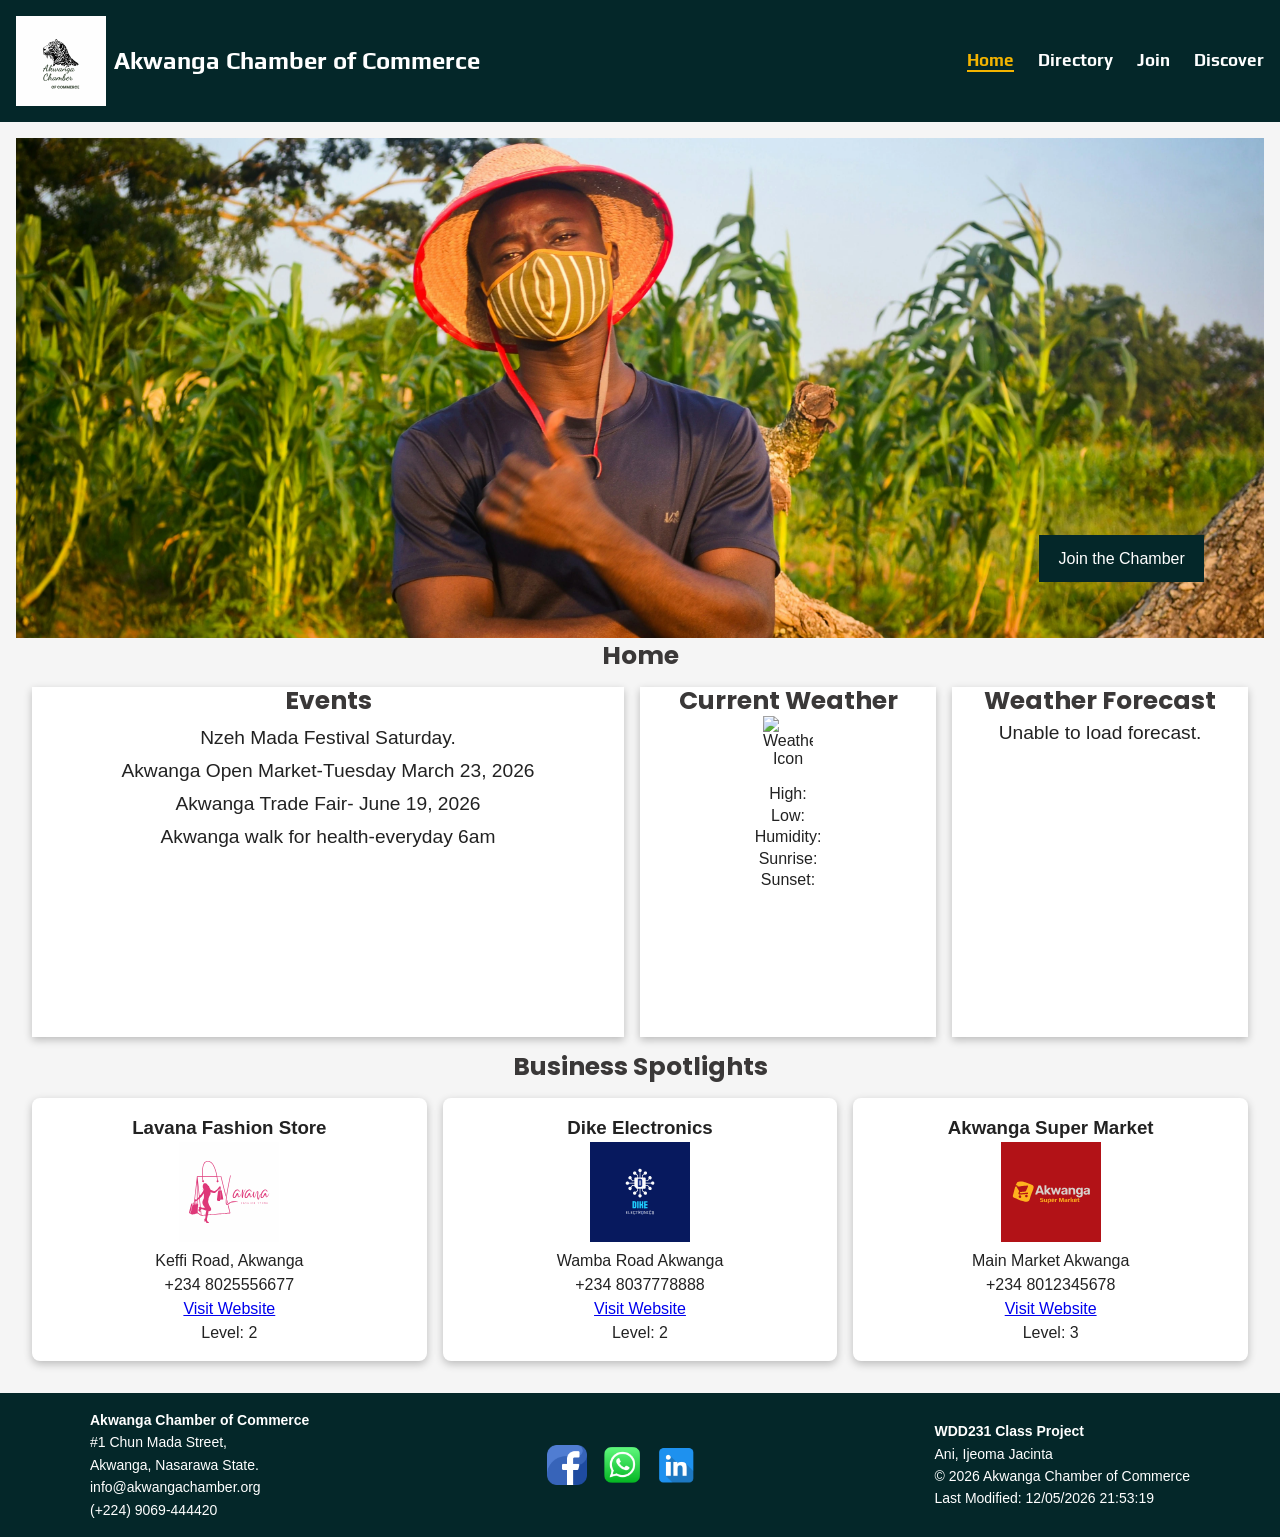
==== commit e4548a38: "update" ====
--- a/chamber/index.html
+++ b/chamber/index.html
@@ -56,10 +56,10 @@
   </section>
   <h2>Home</h2>
   <!-- GRID SECTION -->
-  <div class="home-grid">
+  <section class="home-grid">
 
     <div class="home-card events">
-      <h3>Events</h3>
+      <h2>Events</h2>
       <p>Nzeh Mada Festival Saturday.</p>
       <p>Akwanga Open Market-Tuesday March 23, 2026</p>
       <p>Akwanga Trade Fair- June 19, 2026</p>
@@ -67,10 +67,10 @@
     </div>
 
     <div class="home-card weather">
-  <h3>Current Weather</h3>
+  <h2>Current Weather</h2>
 
   <div class="weather-content">
-    <img id="weather-icon" src="" alt="">
+    <img id="weather-icon" src="https://openweathermap.org/img/wn/${iconCode}@2x.png" alt="Weather Icon">
 
     <div class="weather-info">
       <p><strong><span id="current-temp"></span></strong></p>
@@ -85,14 +85,17 @@
 </div>
 
     <div class="home-card forecast">
-      <h3>Weather Forecast</h3>
+      <h2>Weather Forecast</h2>
       <p id="forecast"></p>
     </div>
 
-  </d>
+  </section>
 
   <!-- SPOTLIGHTS -->
-  <div class="spotlights" id="spotlights"></div>
+   <h2>Business Spotlights</h2>
+  <section class="spotlights" id="spotlights">
+    
+  </section>
 
 </main>
 
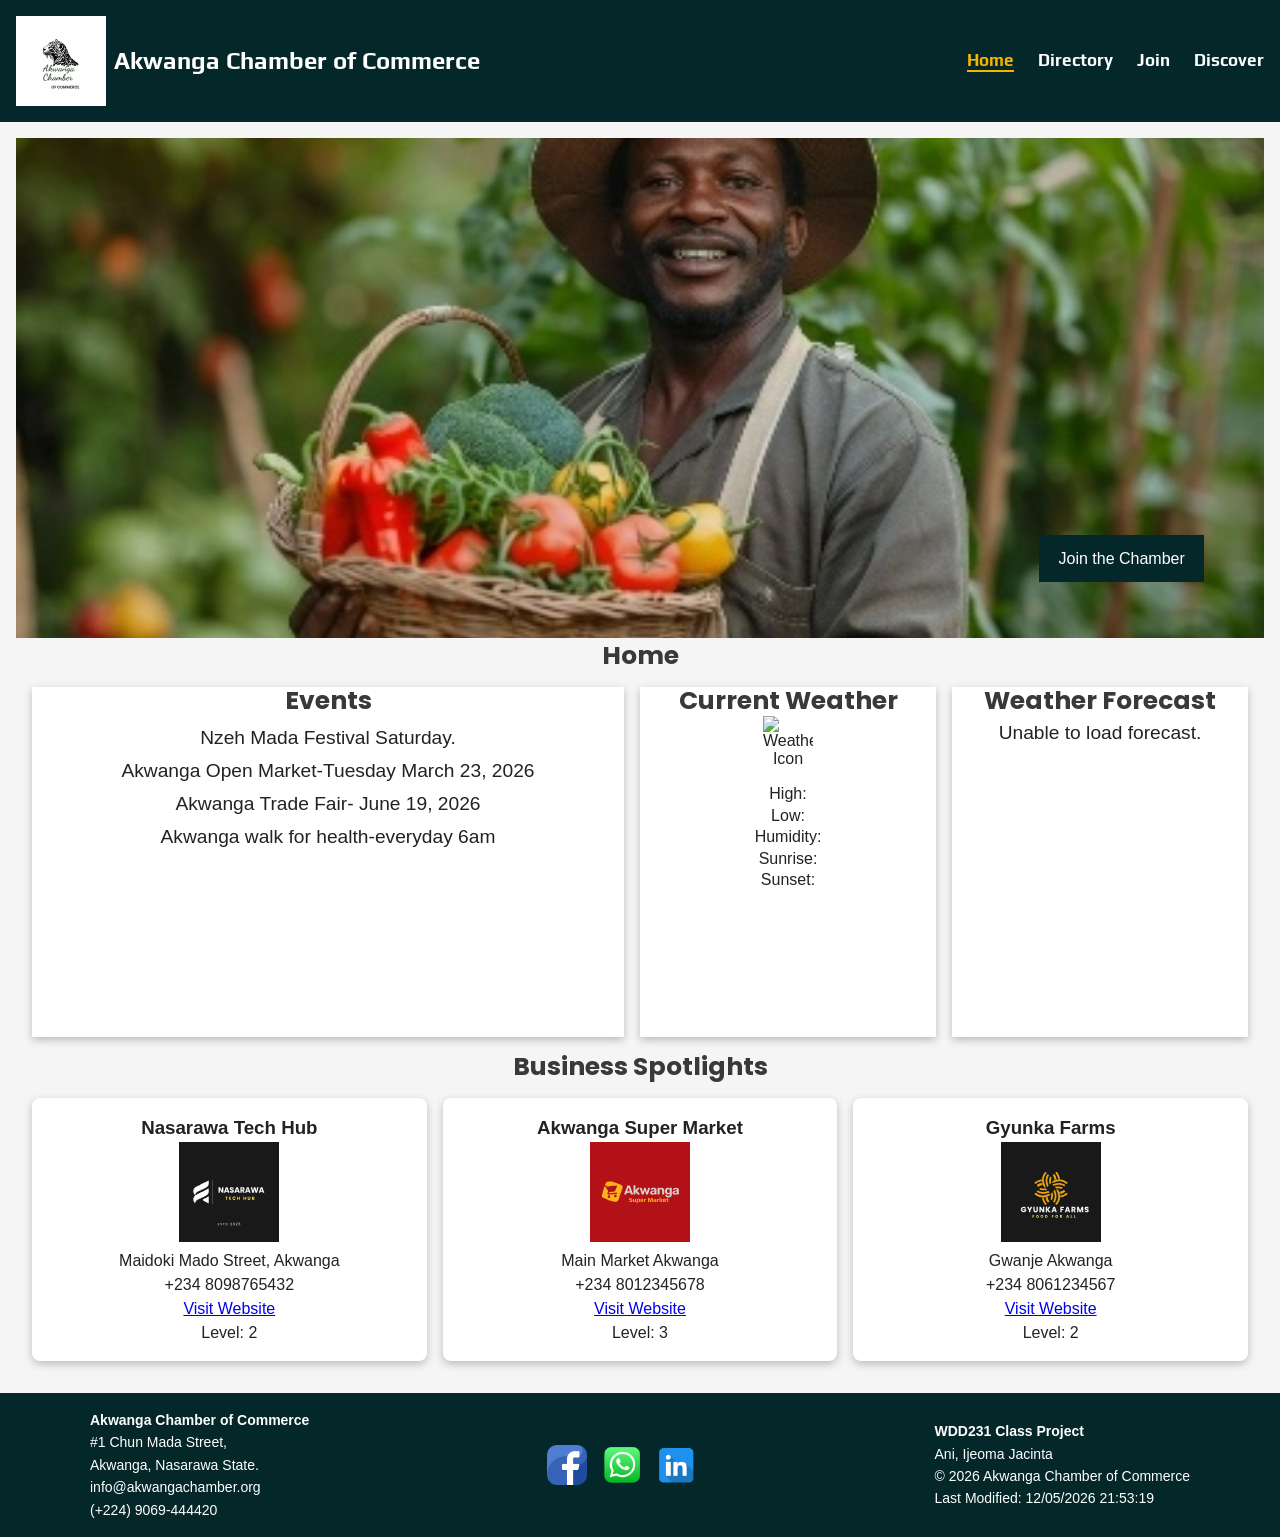
==== commit e48c06b0: "update" ====
--- a/chamber/index.html
+++ b/chamber/index.html
@@ -49,10 +49,10 @@
   <!-- HERO -->
   <section class="hero">
     <picture>
-      <source media="(max-width: 600px)" srcset="images/farmer.webp">
-      <img src="images/farmer.webp" alt="Farmer in Akwanga">
+      <source media="(max-width: 600px)" srcset="images/farman.webp">
+      <img src="images/farman.webp" alt="Akwanga skies">
     </picture>
-    <a href="#" class="cta">Join the Chamber</a>
+    <a href="join.html" class="cta">Join the Chamber</a>
   </section>
   <h2>Home</h2>
   <!-- GRID SECTION -->
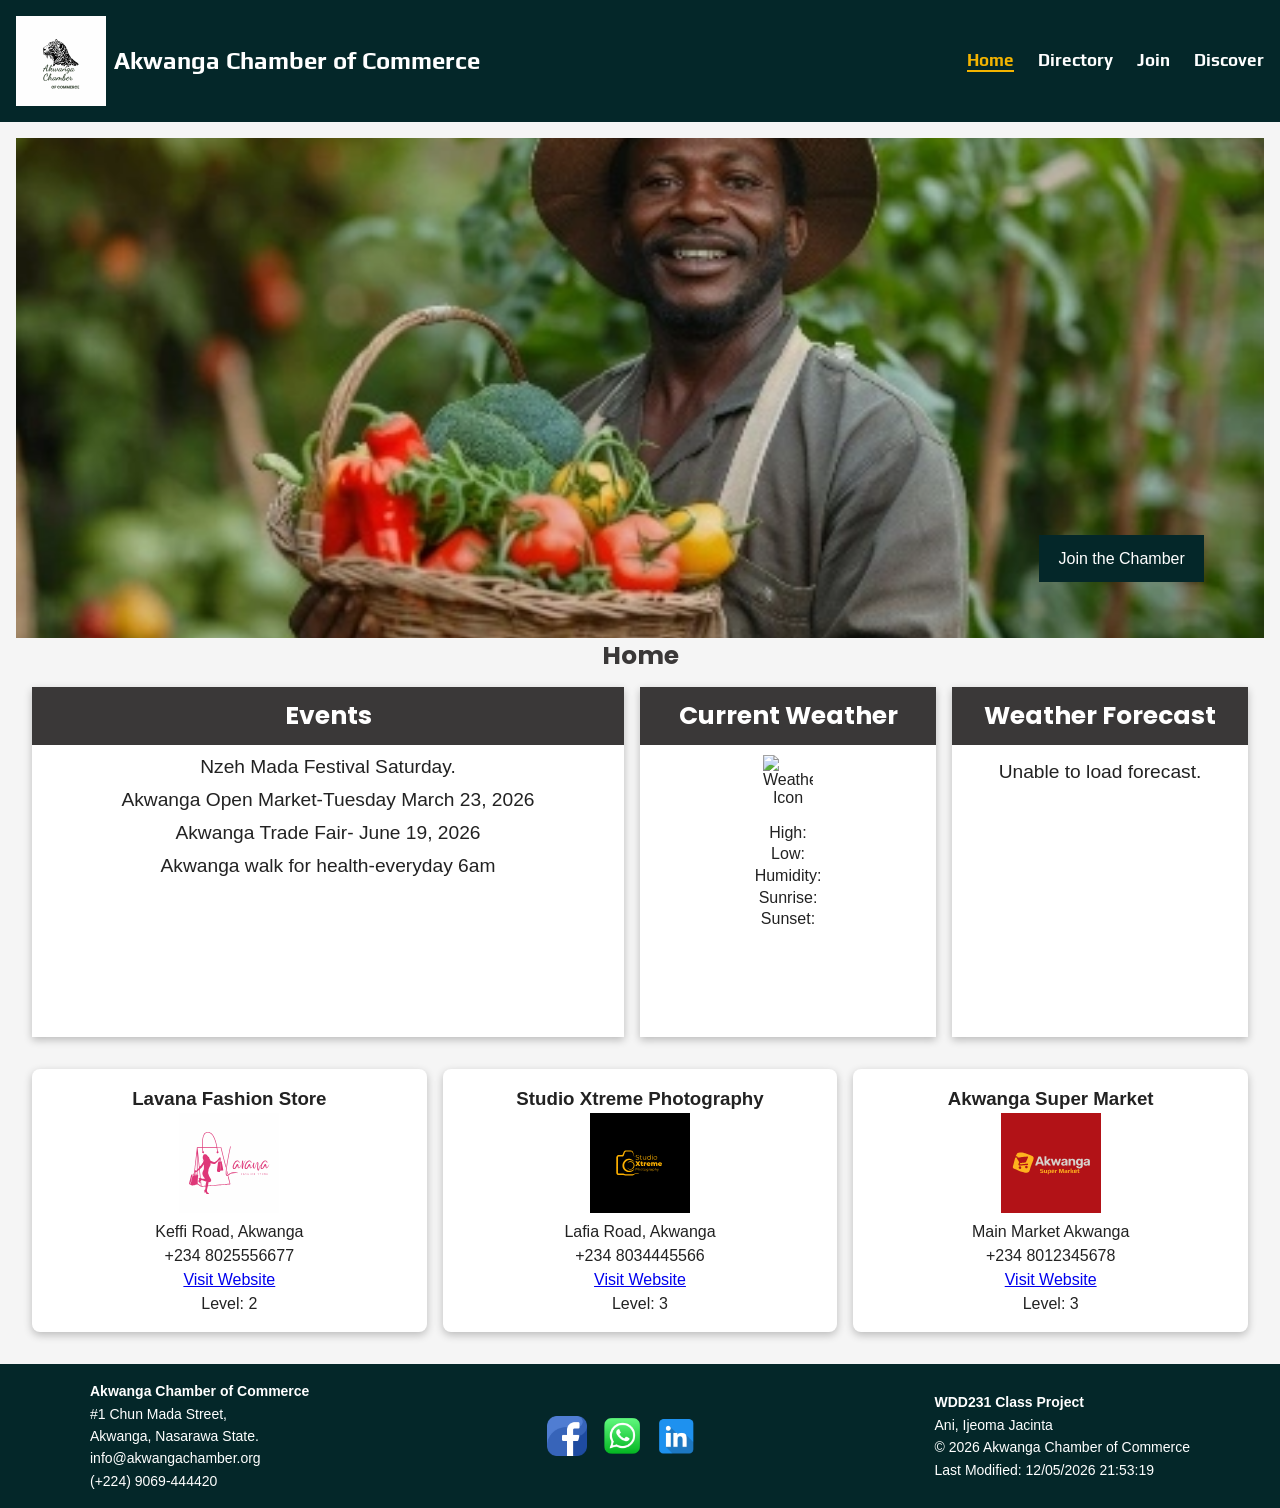
==== commit 6b8086d8: "update" ====
--- a/chamber/index.html
+++ b/chamber/index.html
@@ -47,17 +47,16 @@
 
 <main>
   <!-- HERO -->
-  <section class="hero">
+  <div class="hero">
     <picture>
       <source media="(max-width: 600px)" srcset="images/farman.webp">
       <img src="images/farman.webp" alt="Akwanga skies">
     </picture>
     <a href="join.html" class="cta">Join the Chamber</a>
-  </section>
+  </div>
   <h2>Home</h2>
   <!-- GRID SECTION -->
   <section class="home-grid">
-
     <div class="home-card events">
       <h2>Events</h2>
       <p>Nzeh Mada Festival Saturday.</p>
@@ -70,8 +69,7 @@
   <h2>Current Weather</h2>
 
   <div class="weather-content">
-    <img id="weather-icon" src="https://openweathermap.org/img/wn/${iconCode}@2x.png" alt="Weather Icon">
-
+    <img id="weather-icon" src="" alt="Weather Icon">
     <div class="weather-info">
       <p><strong><span id="current-temp"></span></strong></p>
       <p id="description"></p>
@@ -92,16 +90,14 @@
   </section>
 
   <!-- SPOTLIGHTS -->
-   <h2>Business Spotlights</h2>
-  <section class="spotlights" id="spotlights">
-    
-  </section>
+  
+  <div class="spotlights" id="spotlights">
+  </div>
 
 </main>
 
 <footer class="footer">
   <div class="footer-container">
-
     <!-- Left Section -->
     <div class="footer-left">
       <strong>Akwanga Chamber of Commerce</strong><br>
--- a/chamber/styles/small.css
+++ b/chamber/styles/small.css
@@ -248,7 +248,7 @@
   height: 350px;
  }
 
-.home-card h3 {
+.home-card h2 {
   background: var(--heading-color);
   color: white;
   padding: 0.9rem;
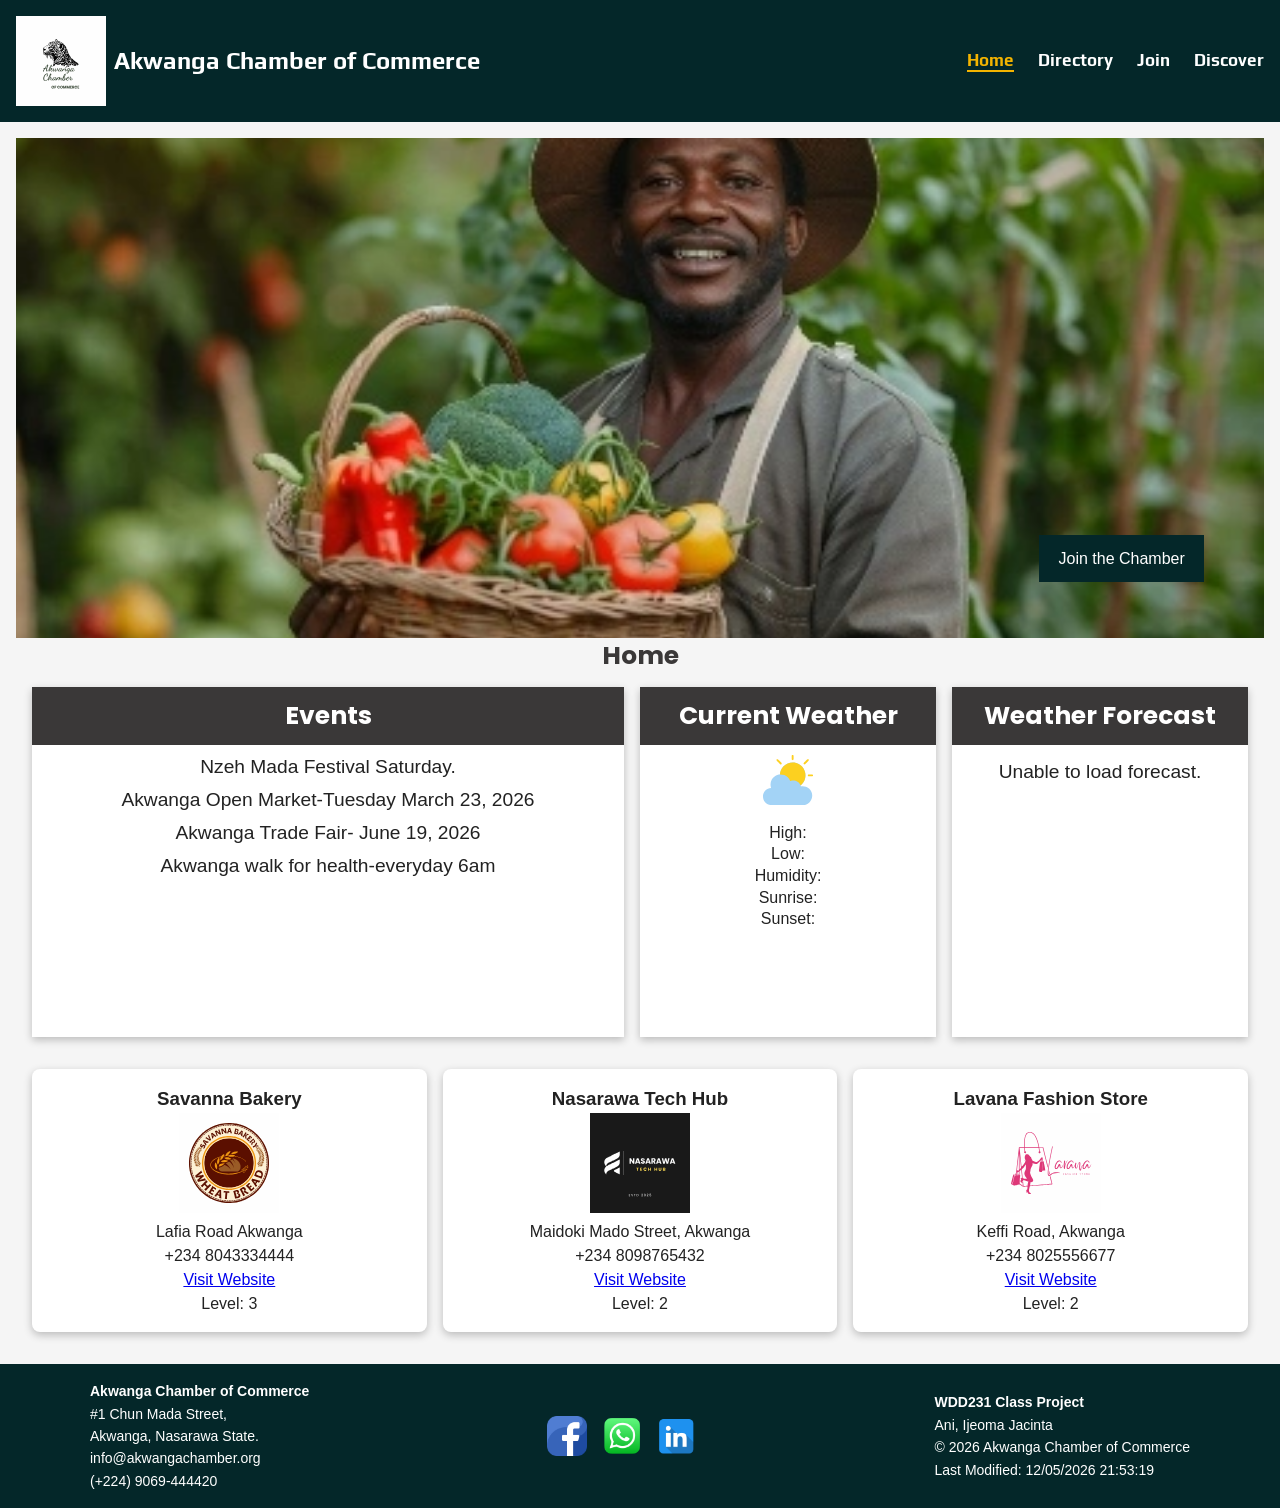
==== commit 5a58e542: "update" ====
--- a/chamber/index.html
+++ b/chamber/index.html
@@ -69,7 +69,7 @@
   <h2>Current Weather</h2>
 
   <div class="weather-content">
-    <img id="weather-icon" src="" alt="Weather Icon">
+    <img id="weather-icon" src="images/cloudy.svg" alt="Weather Icon">
     <div class="weather-info">
       <p><strong><span id="current-temp"></span></strong></p>
       <p id="description"></p>
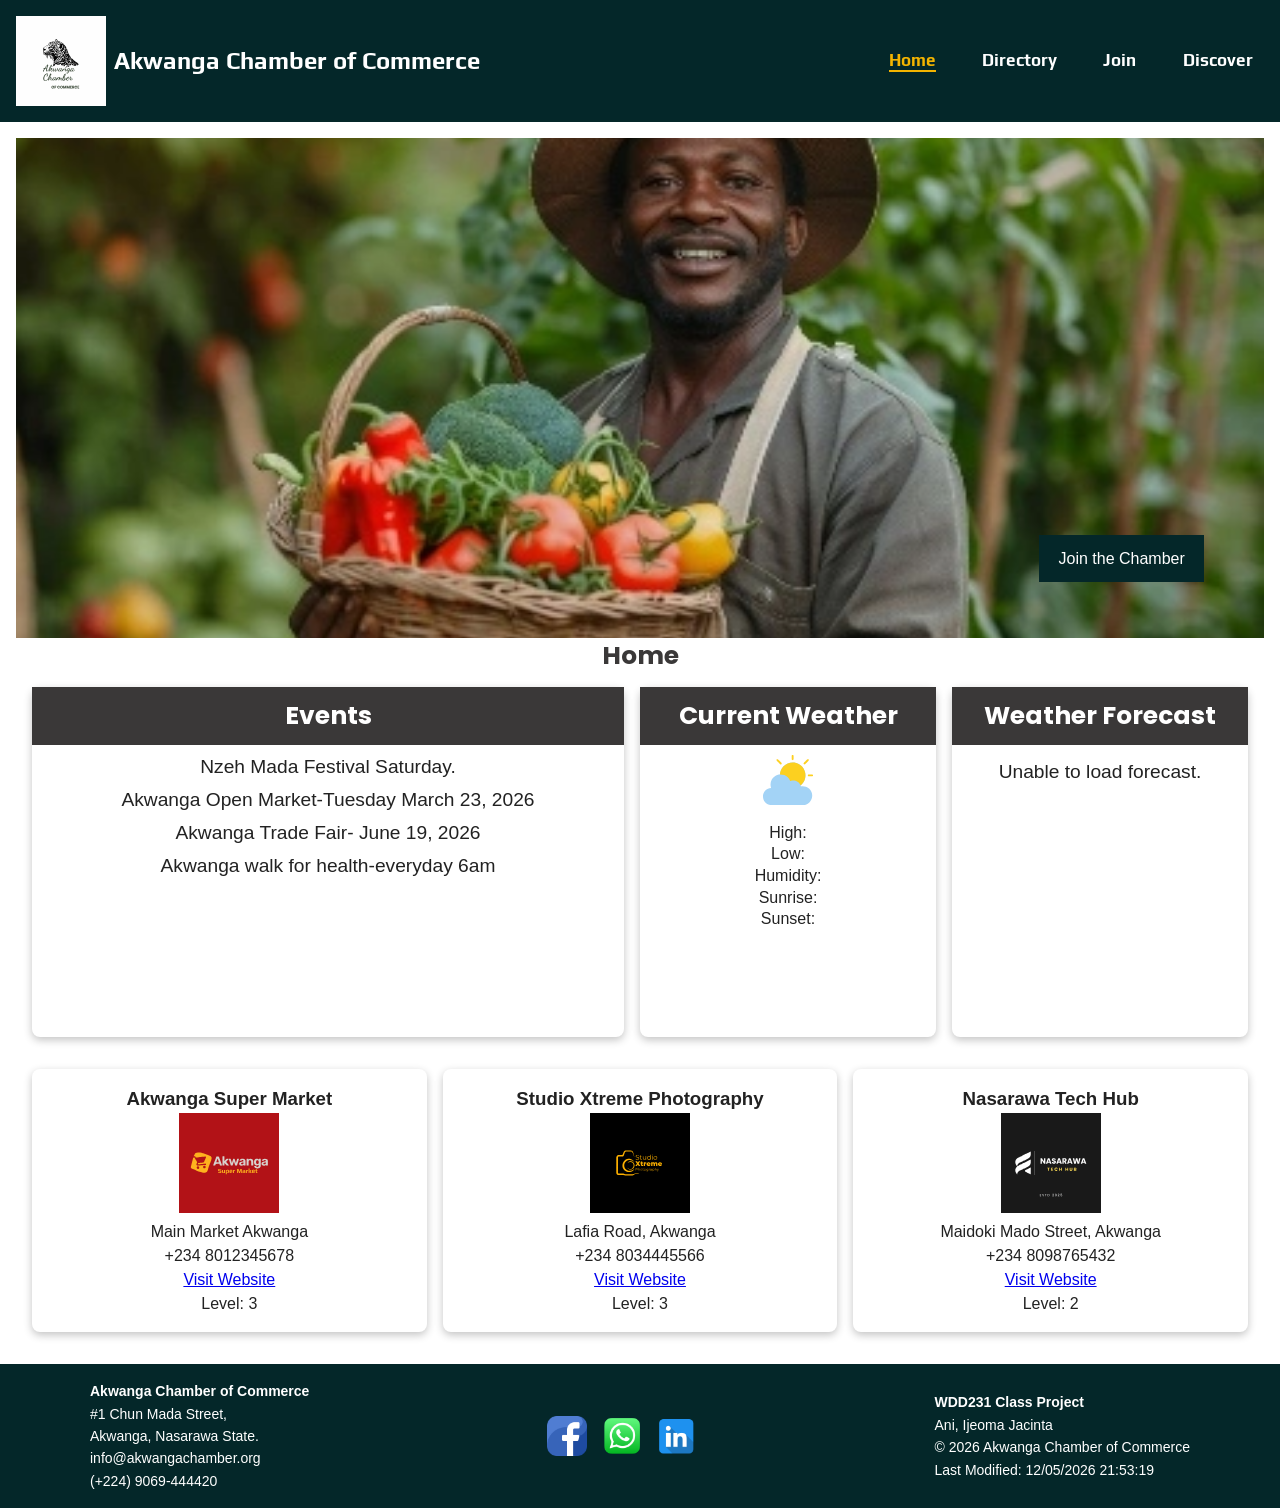
==== commit 3d7b1868: "update" ====
--- a/chamber/index.html
+++ b/chamber/index.html
@@ -33,14 +33,14 @@
 <h1>Akwanga Chamber of Commerce</h1>
 </div>
 
-<button type="button" id="hamburger">☰</button>
+<button type="button" id="hamburger" aria-label="Toggle navigation menu">☰</button>
 
 <nav>
 <ul class="navigation">
 <li><a href="index.html" class="active">Home</a></li>
 <li><a href="directory.html"> Directory</a></li>
 <li><a href="join.html">Join</a></li>
-<li><a href="#">Discover</a></li>
+<li><a href="discover.html">Discover</a></li>
 </ul>
 </nav>
 </header>
--- a/chamber/styles/small.css
+++ b/chamber/styles/small.css
@@ -4,11 +4,19 @@
   --primary-color: #042729;     
   --secondary-color: #F4B400;    
   --background-color: #F5F5F5;
-  --membership-card : #4b4c4d;
+  --membership-card-bg: #C0DF85;
    --text-color: #222222;
   --white: #ffffff;
+  --gray-color: #666666;
   --footer-bg: #111111;
   --heading-color: #3a3838;
+  --card-shadow: rgba(0, 0, 0, 0.24) 0px 3px 8px;
+  --error-red: #d12f2f;
+  --success-green: #2a8a2a;
+  --input-border: #999999;
+  --dark-grey: #333333;
+  --light-grey: #f1f1f1;
+  --border-light: #eeeeee;
 
   /* Font Variables */
   --heading-font: "Poppins", sans-serif;
@@ -29,12 +37,10 @@
   margin: 0;
   padding: 0;
   box-sizing: border-box;
-  max-width: 100%;
 }
 
 body {
   font-family: var(--body-font);
-  background: var(--background-color);
   color: var(--text-color);
   margin: 0;
 }
@@ -67,52 +73,61 @@
   font-family: var(--nav-font);
 }
 
-/* NAVIGATION */
-
+/* --- HAMBURGER BUTTON --- */
 #hamburger {
-  font-size: 2rem;
-  border: none;
-  background: none;
-  color: var(--white);
-  cursor: pointer;
-}
-
+    font-size: 1.8rem;       
+    background: none;        
+    border: none;
+    color: var(--white);
+    cursor: pointer;
+}
+
+/* --- NAVIGATION --- */
 .navigation {
-  display: none;
-  list-style: none;
-  padding: 0;
-}
-
-.navigation.open {
-  display: flex;
-  flex-direction: column;
-  flex-basis: 100%; 
-  order: 3; 
-  text-align: center;
-  padding: 0;
-  margin: 0;
-  
-}
-
+    list-style: none;
+    max-height: 0;          
+    overflow: hidden;        
+    flex-direction: column;  
+    padding: 0;
+    margin: 0;
+    text-align: center;
+    transition: max-height 0.4s ease; 
+}
+
+
+nav.open .navigation {
+    display: flex;
+    max-height: 500px; 
+}
+
+/* Navigation items */
 .navigation li {
-  margin: var(--padding-small) 0;
-}
-
+    margin: var(--padding-small) 0;
+}
+
+/* Navigation links */
 .navigation a {
-  text-decoration: none;
-  color: var(--white);
-  font-weight: bold;
-  font-size: 17px;
-  font-family: var(--nav-font);
-}
-
+    text-decoration: none;
+    color: var(--white);
+    font-weight: bold;
+    font-size: 17px;
+    font-family: var(--nav-font);
+}
+
+/* Active link */
 .navigation a.active {
-  color: var(--secondary-color);
-  border-bottom: 2px solid var(--secondary-color);
-  }
-
-  .navigation a:hover {
-  color: var(--secondary-color);
+    color: var(--secondary-color);
+    border-bottom: 2px solid var(--secondary-color);
+}
+
+/* Hover effect */
+.navigation a:hover {
+    color: var(--secondary-color);
+}
+
+nav#primary-nav.open .navigation {
+    display: flex;
+    max-height: 500px; 
 }
 
 /* MAIN */
@@ -147,12 +162,15 @@
 /* MEMBER CARD */
 
 .card {
-  background: var(--white);
-  padding: var(--padding-medium);
-  border-radius: var(--radius);
-  box-shadow: 0 2px 6px rgba(0,0,0,0.2);
+   padding: var(--padding-medium);
   text-align: center;
   line-height: 1.5;
+}
+
+.card, .home-card, .spotlight-card, #submission-summary {
+    background: var(--white);
+    border-radius: var(--radius);
+    box-shadow: var(--card-shadow);
 }
 
 .card img {
@@ -236,21 +254,19 @@
   bottom: 60px;
   right: 60px;
   background: var(--primary-color);
-  color: white;
+  color: var(--white);
   padding: 0.9rem 1.2rem;
   text-decoration: none;
 }
 
 /* CARDS */
 .home-card {
-  background: var(--white);
-  box-shadow: rgba(0, 0, 0, 0.24) 0px 3px 8px;
-  height: 350px;
+   height: 350px;
  }
 
 .home-card h2 {
   background: var(--heading-color);
-  color: white;
+  color: var(--white);
   padding: 0.9rem;
   text-align: center;
   margin-bottom: 10px;
@@ -315,10 +331,8 @@
 
 /* SPOTLIGHT CARD */
 .spotlight-card {
-  background: var(--white);
-  padding: 1rem;
+ padding: 1rem;
   border-radius: 8px;
-  box-shadow: rgba(0, 0, 0, 0.24) 0px 3px 8px;
   text-align: center;
   line-height: 1.5;
 }
@@ -327,142 +341,312 @@
   width: 100px;
 }
 
-/* LAYOUT */
-
-.join-container {
-display:grid;
-grid-template-columns:1fr;
-gap:30px;
-}
-
-/* FORM */
-
-.form-section {
-background: var(--white);
-padding:20px;
-border-radius:8px;
-box-shadow:0 2px 8px rgba(0,0,0,.1);
-}
-
-form {
-display:flex;
-flex-direction:column;
-gap:15px;
-}
-
-label {
-display:flex;
-flex-direction:column;
-font-size:.9rem;
-}
-
-
-textarea {
-min-height:80px;
-}
-
-input[type="submit"] {
-background: var(--primary-color);
-color:white;
-border:none;
-padding:10px;
-cursor:pointer;
-}
-
-input[type="submit"]:hover {
-background:#0f3ea8;
-}
-
-
-/* MEMBERSHIP CARDS */
-
-.membership-section {
-display:flex;
-flex-direction:column;
-gap:15px;
-}
-
+/* Join Form */
+.join-main {
+    display: grid;
+    grid-template-columns: 1fr;
+    gap: 20px;
+    padding: 20px;
+    max-width: 1200px;
+    margin: 0 auto;
+    background-color: var(--white);
+}
+
+/* Form Styling */
+.form-section form label {
+    display: block;
+    margin-bottom: 15px;
+    font-family: var(--nav-font);
+    color: var(--gray-color);
+    
+}
+
+.form-section h2, .levels-section h2 {
+    font-family: var(--heading-font);
+    color: var(--heading-color);
+    margin-bottom: 20px;
+}
+
+/* Target all inputs except the submit button */
+.form-section input:not([type="submit"]),
+.form-section select,
+.form-section textarea {
+    display: block;
+    width: 100%;
+    padding: 12px;
+    margin: 8px 0 20px 0;
+    border: 1px solid var(--input-border); 
+    border-left: 8px solid var(--border-light); 
+    border-radius: 5px;
+    box-sizing: border-box; 
+    transition: border-color 0.3s ease;
+}
+
+/* Invalid State - Red */
+.form-section input:not([type="submit"]):not(:placeholder-shown):invalid,
+.form-section select:not(:placeholder-shown):invalid {
+    border-left-color: var(--error-red);
+}
+
+/* Valid State - Green */
+.form-section input:not([type="submit"]):valid,
+.form-section select:valid,
+.form-section textarea:valid {
+border-left-color: var(--success-green);
+}
+
+/* Membership Cards */
 .membership-card {
-background:var(--membership-card);
-padding:20px;
-border-radius:12px;
-text-align:center;
-border:1px solid #aaa; 
-margin-bottom:15px;
-opacity:1;
-transform:translateY(0);
-animation:cardFade 0.8s ease forwards;
-}
-
-.membership-card:nth-of-type(1){animation-delay:.2s;}
-.membership-card:nth-of-type(2){animation-delay:.4s;}
-.membership-card:nth-of-type(3){animation-delay:.6s;}
-.membership-card:nth-of-type(4){animation-delay:.8s;}
- 
-.membership-card button {
-margin-top:10px;
-padding: 12px;
-cursor:pointer;
-}
-
-.membership-card h3 {
-  color: var(--white);
-}
-
-@keyframes membership-cardFade{
-to{
-opacity:1;
-transform:translateY(0);
-}
-}
-
-/* MODALS */
-
+    background-color: var(--membership-card-bg);
+    border: 1px solid var(--dark-grey);
+    border-radius: 15px; 
+    padding: 25px;
+    margin-bottom: 15px;
+    text-align: center;
+    box-shadow: var(--card-shadow);
+    opacity: 0; 
+    transform: scale(0.9);
+    animation: cardEntry 0.6s ease forwards;
+}
+
+.membership-card p {
+    color: var(--dark-grey);
+    font-family: var(--heading-font);
+    font-weight: bold;
+}
+
+@keyframes cardEntry {
+    to { opacity: 1; transform: scale(1); }
+}
+
+.membership-card:nth-child(2) { animation-delay: 0.2s; }
+.membership-card:nth-child(3) { animation-delay: 0.4s; }
+.membership-card:nth-child(4) { animation-delay: 0.6s; }
+.membership-card:nth-child(5) { animation-delay: 0.8s; }
+
+/* Learn More buttons */
+.open-modal {
+    background-color: var(--white); 
+    color: var(--dark-grey);               
+    border: 1px solid var(--input-border);    
+    padding: 8px 20px;         
+    font-family: var(--heading-font);        
+    font-size: 1rem;
+    cursor: pointer;
+    border-radius: 4px;       
+    transition: all 0.2s ease-in-out;
+    box-shadow: 1px 1px 3px rgba(0,0,0,0.2); 
+    margin-top: 10px;
+              
+}
+
+.open-modal:active {
+    transform: translateY(1px); 
+    box-shadow: none;
+}
+
+/* Modal Styling */
 dialog {
-padding:20px;
-border:none;
-border-radius:10px;
-max-width:400px;
-margin-top: 300px;
-margin-left: 300px;
-background-color: var(--primary-color);
-color: var(--white);
-}
-
-/* Base style */
-
-input,
-select,
-textarea {
+    position: fixed;
+    border: none;
+    border-radius: 8px;
+    padding: 2rem;
+    width: 90%;
+    max-width: 500px;
+    box-shadow: 0 4px 25px rgba(0, 0, 0, 0.5);
+    top: 50%;
+    left: 50%;
+    transform: translate(-50%, -50%);
+    margin: 0; 
+    line-height: 1.2;
+}
+
+dialog::backdrop {
+    background-color: rgba(0, 0, 0, 0.7);
+    -webkit-backdrop-filter: blur(5px); 
+    backdrop-filter: blur(5px); 
+}
+
+.close-modal {
+    display: block;
+    margin: 1.5rem auto 0 auto;
+    padding: 15px 25px;
+    cursor: pointer;
+    background-color: #333;
+    color: var(--white);
+    border: none;
+    border-radius: 4px;
+    font-weight: bold;
+    transition: background 0.3s;
+}
+
+
+.submit-btn {
+    border: none;
+    background-color: var(--primary-color);
+    color: var(--white);
+    padding: 14px 24px;
+    border-radius: 5px;
+    cursor: pointer;
+}
+
+
+/* Thank You Page */
+.thankyou-content {
+    max-width: 600px;
+    margin: 40px auto;
+    padding: 20px;
+    text-align: center;
+    font-family: var(--heading-font);
+}
+
+.thankyou-content h1 {
+    color: var(--success-green);
+    margin-bottom: 10px;
+}
+
+/* Submission Summary */
+#submission-summary {
+    background-color: var(--light-grey);
+    border: 1px solid var(--input-border);
+    border-radius: 8px;
+    padding: 25px;
+    margin-top: 30px;
+    text-align: left; 
+    box-shadow: 0 4px 12px rgba(0,0,0,0.05);
+}
+
+#submission-summary h2 {
+    border-bottom: 2px solid var(--success-green);
+    padding-bottom: 10px;
+    margin-top: 0;
+    font-size: 1.2rem;
+    color: #444;
+}
+
+/* Individual Data Rows */
+.info-item {
+    display: flex;
+    justify-content: space-between;
+    padding: 12px 0;
+    border-bottom: 1px solid var(--input-border); 
+}
+
+.info-item:nth-child(even) {
+    background-color: var(--light-grey);
+    padding-left: 5px;
+    padding-right: 5px;
+}
+
+.info-item strong {
+    color: #555;
+    font-weight: 600;
+}
+
+.info-item span {
+    color: var(--dark-grey);
+    word-break: break-all; 
+}
+
+
+.thankyou-footer {
+    margin-top: 40px;
+    padding-bottom: 20px;
+}
+
+/* Return Home Button */
+.back-home {
+    display: inline-block;
+    background-color: var(--dark-grey); 
+    color: var(--white);
+    text-decoration: none; 
+    padding: 12px 30px;
+    font-family: var(--heading-font);
+    font-weight: 600;
+    border-radius: 5px;
+    border: 2px solid transparent;
+    transition: all 0.3s ease;
+    box-shadow: 0 2px 5px rgba(0,0,0,0.2);
+    margin-top: 30px;
+}
+
+/* Visitor Message Styling */
+.visitor-banner {
+    background-color: var(--light-grey);
+    padding: 1rem;
+    text-align: center;
+    margin-bottom: 1rem;
+    border: 1px solid var(--input-border);
+    font-weight: bold;
+}
+
+
+/* Discover Cards */
+
+.discover-card {
+    border: 1px solid var(--light-grey);
+    padding: 10px;
+    background: var(--background-color);
+    display: flex;
+    flex-direction: column;
+}
+
+/* Image container */
+
+.discover-card figure {
+    margin: 0;
+    overflow: hidden;
+}
+
+/* Image styling */
+
+.discover-card img {
     width: 100%;
-    padding: 15px;
-    border: 1px solid #ccc;
-    border-left: 6px solid #ccc;
-    border-radius: 4px;
-    transition: border-left 0.3s ease;
-}
-
-
-/* VALID INPUT */
-
-input:not(:placeholder-shown):valid {
-    border-left: 6px solid green;
-}
-
-
-/* INVALID INPUT */
-
-input:not(:placeholder-shown):invalid {
-    border-left: 6px solid red;
-}
-
-
-/* textarea */
-
-textarea:not(:placeholder-shown):valid {
-    border-left: 6px solid green;
-}
-
-textarea:not(:placeholder-shown):invalid {
-    border-left: 6px solid red;
+    height: auto;
+    display: block;
+    padding: 10px;
+    transition: transform 0.3s ease, filter 0.3s ease;
+}
+
+/* Image hover effect */
+
+.discover-card img:hover {
+    transform: scale(1.05);
+    filter: brightness(1.1);
+}
+
+.discover-card h2 {
+    margin-top: 0.5rem;
+}
+
+.discover-card address {
+    font-weight: bold;
+    color: var(--text-color);
+    font-size: 1rem;
+    margin-bottom: 10px;
+}
+
+.discover-card button {
+    margin-top: 10px;
+    padding: 10px;
+    cursor: pointer;
+    background-color: var(--primary-color);
+    color: var(--white);
+}
+
+/* Mobile Layout */
+
+.discover-grid {
+    display: grid;
+    grid-template-areas:
+        "card1"
+        "card2"
+        "card3"
+        "card4"
+        "card5"
+        "card6"
+        "card7"
+        "card8";
+    gap: 20px;
+    padding: 20px;
 }
--- a/chamber/styles/larger.css
+++ b/chamber/styles/larger.css
@@ -65,12 +65,9 @@
   .spotlights {
     grid-template-columns: repeat(3, 1fr);
   }
-
-  .join-container{
-grid-template-columns: 1fr 1fr;
-}
-
-
+.join-main {
+        grid-template-columns: 1fr 1fr; 
+    }
 
 }
 
@@ -170,4 +167,97 @@
   .footer-right {
     font-size: 12px;
   }
-}+}
+
+/* Large: Custom Layout (1025px and above) */
+@media (min-width: 1025px) {
+
+   #hamburger {
+        display: none;
+    }
+
+      .navigation {
+        display: flex;         
+        flex-direction: row;   
+        max-height: none;      
+        overflow: visible;     
+        justify-content: space-around; 
+    }
+
+    .navigation li {
+        margin: 0 0.7rem;        
+    }
+   
+}
+
+@media (min-width: 1025px) {
+    #hamburger {
+        display: none;
+    }
+   
+}
+
+@media (min-width: 1025px) {
+    .discover-grid {
+        display: grid;
+        /* Now we use 2 columns for the large screen */
+        grid-template-columns: 1fr 1fr; 
+        grid-template-areas:
+            "card1 card2"
+            "card3 card4"
+            "card5 card6"
+            "card7 card8";
+        gap: 30px;
+    }
+
+    .discover-card {
+    display: grid;
+    /* Two columns: Image (left) and Content (right) */
+    grid-template-columns: 250px 1fr; 
+    grid-template-areas: 
+        "figure title"
+        "figure addr"
+        "figure desc"
+        "figure btn";
+    gap: 10px 20px;
+    align-items: start;
+}
+
+/* Now, link the actual HTML tags to these names */
+.discover-card figure { 
+    grid-area: figure; 
+    margin: 0; 
+}
+
+.discover-card h2 { 
+    grid-area: title; 
+    margin: 0; 
+    font-size: 1.5rem; 
+}
+
+.discover-card address { 
+    grid-area: addr; 
+    font-style: italic; 
+    margin: 5px 0; 
+}
+
+.discover-card p { 
+    grid-area: desc; 
+    margin: 0; 
+}
+
+.discover-card button { 
+    grid-area: btn; 
+    justify-self: start; /* Keeps button from stretching */
+    margin-top: 10px;
+}
+}
+
+.card-1 { grid-area: card1; }
+.card-2 { grid-area: card2; }
+.card-3 { grid-area: card3; }
+.card-4 { grid-area: card4; }
+.card-5 { grid-area: card5; }
+.card-6 { grid-area: card6; }
+.card-7 { grid-area: card7; }
+.card-8 { grid-area: card8; }
